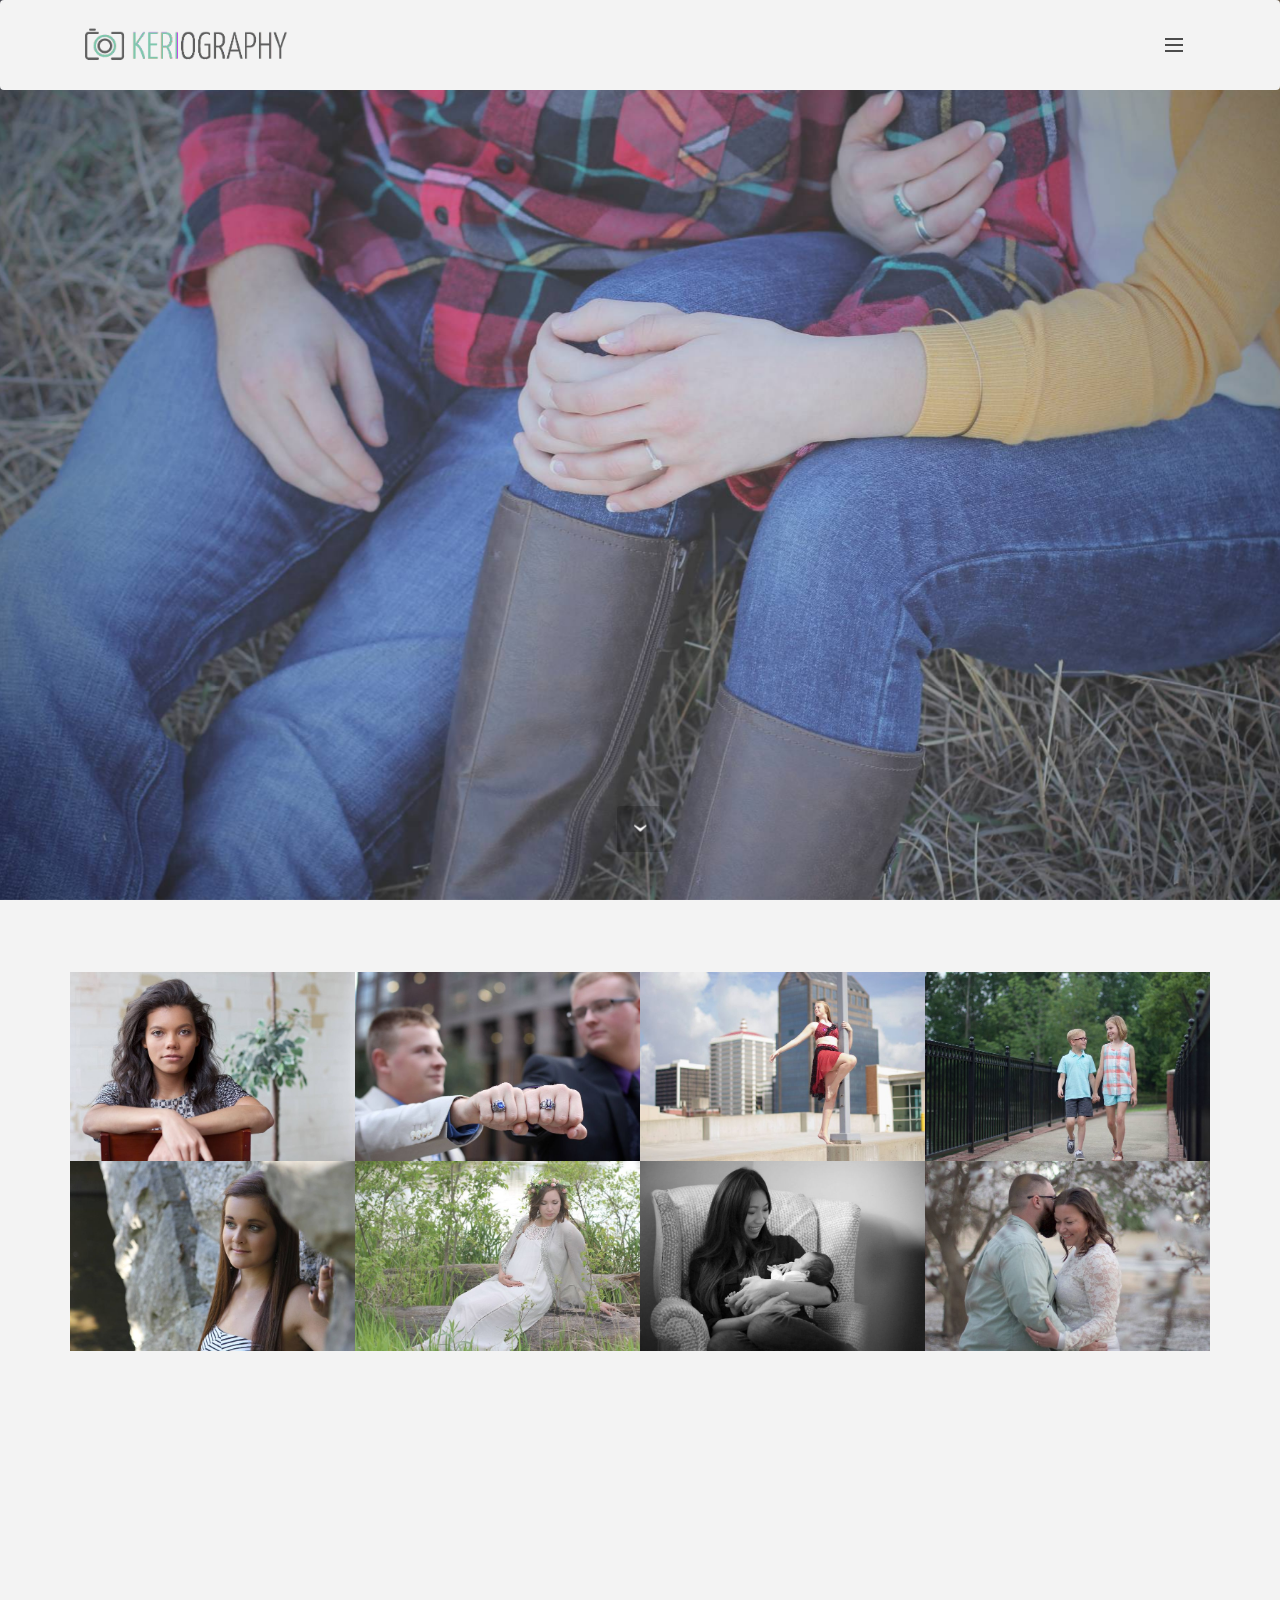
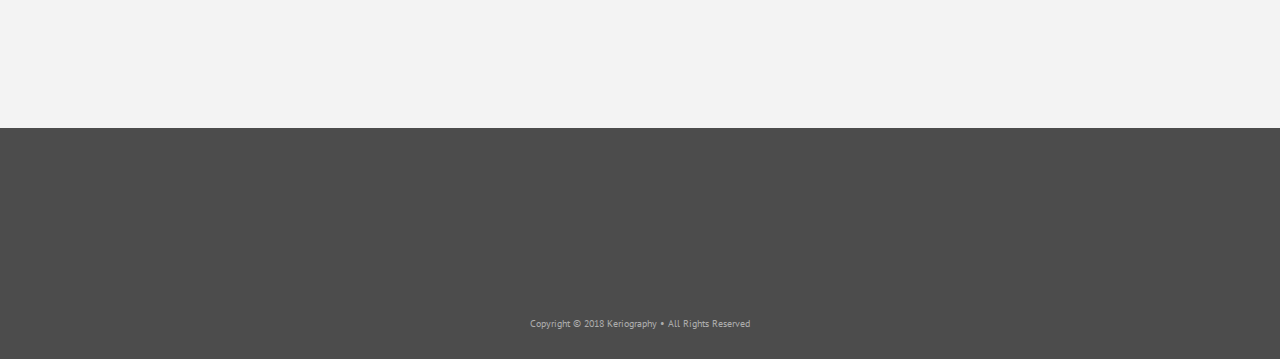
==== index.html @ f6057923 "create github pages" ====
<!DOCTYPE html>
<html >
<head>
  <!-- Site made with Mobirise Website Builder v4.6.5, https://mobirise.com -->
  <meta charset="UTF-8">
  <meta http-equiv="X-UA-Compatible" content="IE=edge">
  <meta name="generator" content="Mobirise v4.6.5, mobirise.com">
  <meta name="viewport" content="width=device-width, initial-scale=1, minimum-scale=1">
  <link rel="shortcut icon" href="assets/images/keriography-draft-2018-b-573x128.png" type="image/x-icon">
  <meta name="description" content="">
  <title>Home</title>
  <link rel="stylesheet" href="https://fonts.googleapis.com/css?family=Montserrat:400,700">
  <link rel="stylesheet" href="https://fonts.googleapis.com/css?family=Raleway:100,100i,200,200i,300,300i,400,400i,500,500i,600,600i,700,700i,800,800i,900,900i">
  <link rel="stylesheet" href="https://fonts.googleapis.com/css?family=Lora:400,700,400italic,700italic&subset=latin">
  <link rel="stylesheet" href="assets/et-line-font-plugin/style.css">
  <link rel="stylesheet" href="assets/tether/tether.min.css">
  <link rel="stylesheet" href="assets/bootstrap/css/bootstrap.min.css">
  <link rel="stylesheet" href="assets/socicon/css/styles.css">
  <link rel="stylesheet" href="assets/dropdown/css/style.css">
  <link rel="stylesheet" href="assets/animate.css/animate.min.css">
  <link rel="stylesheet" href="assets/theme/css/style.css">
  <link rel="stylesheet" href="assets/mobirise-gallery/style.css">
  <link rel="stylesheet" href="assets/mobirise/css/mbr-additional.css" type="text/css">
  
  
  
</head>
<body>
  <section id="menu-9" data-rv-view="45">

    <nav class="navbar navbar-dropdown">
        <div class="container">

            <div class="mbr-table">
                <div class="mbr-table-cell">

                    <div class="navbar-brand">
                        <a href="index.html" class="navbar-logo"><img src="assets/images/keriography-draft-2018-b-573x128.png" alt="Keriography" title="Keriography"></a>
                        
                    </div>

                </div>
                <div class="mbr-table-cell">

                    <button class="navbar-toggler pull-xs-right" type="button" data-toggle="collapse" data-target="#exCollapsingNavbar">
                        <div class="hamburger-icon"></div>
                    </button>

                    <ul class="nav-dropdown collapse pull-xs-right nav navbar-nav navbar-toggleable-xl" id="exCollapsingNavbar"><li class="nav-item dropdown"><a class="nav-link link" href="https://www.instagram.com/Keriography" aria-expanded="false" target="_blank">Instagram<br></a></li><li class="nav-item"><a class="nav-link link" href="https://www.facebook.com/Keriography/" aria-expanded="false" target="_blank">Facebook<br></a></li><li class="nav-item"><a class="nav-link link" href="https://twitter.com/Keriography" aria-expanded="false" target="_blank">Twitter<br></a></li><li class="nav-item"><a class="nav-link link" href="mailto:keri@keriographyphotos.com" aria-expanded="false">Email</a></li><li class="nav-item"><a class="nav-link link" href="http://keriography.tumblr.com" aria-expanded="false" target="_blank">Archive</a></li></ul>
                    <button hidden="" class="navbar-toggler navbar-close" type="button" data-toggle="collapse" data-target="#exCollapsingNavbar">
                        <div class="close-icon"></div>
                    </button>

                </div>
            </div>

        </div>
    </nav>

</section>

<section class="engine"><a href="https://mobirise.ws/k">develop own website</a></section><section class="mbr-section mbr-section-hero mbr-section-full mbr-section-with-arrow mbr-parallax-background mbr-after-navbar" id="header1-c" data-rv-view="0" style="background-image: url(assets/images/img-983-2000x1333.jpg);">

    

    <div class="mbr-table-cell">

        <div class="container">
            <div class="row">
                <div class="mbr-section col-md-10 col-md-offset-1 text-xs-center">

                    
                    
                    
                </div>
            </div>
        </div>
    </div>

    <div class="mbr-arrow mbr-arrow-floating" aria-hidden="true"><a href="#gallery2-i"><i class="mbr-arrow-icon"></i></a></div>

</section>

<section class="mbr-gallery mbr-section mbr-section-nopadding mbr-slider-carousel" data-filter="false" id="gallery2-i" data-rv-view="3" style="background-color: rgb(243, 243, 243); padding-top: 4.5rem; padding-bottom: 4.5rem;">
    <!-- Filter -->
    

    <!-- Gallery -->
    <div class="mbr-gallery-row container">
        <div class=" mbr-gallery-layout-default">
            <div>
                <div>
                    <div class="mbr-gallery-item mbr-gallery-item__mobirise3 mbr-gallery-item--p0" data-video-url="false" data-tags="Awesome">
                        <div href="#lb-gallery2-i" data-slide-to="0" data-toggle="modal">
                            
                            

                            <img src="assets/images/img-357-2000x1333-800x533.jpg" alt="">
                            
                            <span class="icon-focus"></span>
                            
                        </div>
                    </div><div class="mbr-gallery-item mbr-gallery-item__mobirise3 mbr-gallery-item--p0" data-video-url="false" data-tags="Responsive">
                        <div href="#lb-gallery2-i" data-slide-to="1" data-toggle="modal">
                            
                            

                            <img src="assets/images/img-1558-2000x1333-800x533.jpg" alt="">
                            
                            <span class="icon-focus"></span>
                            
                        </div>
                    </div><div class="mbr-gallery-item mbr-gallery-item__mobirise3 mbr-gallery-item--p0" data-video-url="false" data-tags="Creative">
                        <div href="#lb-gallery2-i" data-slide-to="2" data-toggle="modal">
                            
                            

                            <img src="assets/images/img-8627-2000x1333-800x533.jpg" alt="">
                            
                            <span class="icon-focus"></span>
                            
                        </div>
                    </div><div class="mbr-gallery-item mbr-gallery-item__mobirise3 mbr-gallery-item--p0" data-video-url="false" data-tags="Animated">
                        <div href="#lb-gallery2-i" data-slide-to="3" data-toggle="modal">
                            
                            

                            <img src="assets/images/img-2205-2000x1333-800x533.jpg" alt="">
                            
                            <span class="icon-focus"></span>
                            
                        </div>
                    </div><div class="mbr-gallery-item mbr-gallery-item__mobirise3 mbr-gallery-item--p0" data-video-url="false" data-tags="Awesome">
                        <div href="#lb-gallery2-i" data-slide-to="4" data-toggle="modal">
                            
                            

                            <img src="assets/images/img-9763-2000x1333-800x533.jpg" alt="">
                            
                            <span class="icon-focus"></span>
                            
                        </div>
                    </div><div class="mbr-gallery-item mbr-gallery-item__mobirise3 mbr-gallery-item--p0" data-video-url="false" data-tags="Beautiful">
                        <div href="#lb-gallery2-i" data-slide-to="5" data-toggle="modal">
                            
                            

                            <img src="assets/images/img-9378-2000x1333-800x533.jpg" alt="">
                            
                            <span class="icon-focus"></span>
                            
                        </div>
                    </div><div class="mbr-gallery-item mbr-gallery-item__mobirise3 mbr-gallery-item--p0" data-video-url="false" data-tags="Responsive">
                        <div href="#lb-gallery2-i" data-slide-to="6" data-toggle="modal">
                            
                            

                            <img src="assets/images/img-9160-2000x1333-800x533.jpg" alt="">
                            
                            <span class="icon-focus"></span>
                            
                        </div>
                    </div><div class="mbr-gallery-item mbr-gallery-item__mobirise3 mbr-gallery-item--p0" data-video-url="false" data-tags="Animated">
                        <div href="#lb-gallery2-i" data-slide-to="7" data-toggle="modal">
                            
                            

                            <img src="assets/images/img-8185-2000x1333-800x533.jpg" alt="">
                            
                            <span class="icon-focus"></span>
                            
                        </div>
                    </div>
                </div>
            </div>
            <div class="clearfix"></div>
        </div>
    </div>

    <!-- Lightbox -->
    <div data-app-prevent-settings="" class="mbr-slider modal fade carousel slide" tabindex="-1" data-keyboard="true" data-interval="false" id="lb-gallery2-i">
        <div class="modal-dialog">
            <div class="modal-content">
                <div class="modal-body">
                    
                    <div class="carousel-inner">
                        <div class="carousel-item">
                            <img src="assets/images/img-357-2000x1333.jpg" alt="">
                        </div><div class="carousel-item">
                            <img src="assets/images/img-1558-2000x1333.jpg" alt="">
                        </div><div class="carousel-item">
                            <img src="assets/images/img-8627-2000x1333.jpg" alt="">
                        </div><div class="carousel-item">
                            <img src="assets/images/img-2205-2000x1333.jpg" alt="">
                        </div><div class="carousel-item">
                            <img src="assets/images/img-9763-2000x1333.jpg" alt="">
                        </div><div class="carousel-item">
                            <img src="assets/images/img-9378-2000x1333.jpg" alt="">
                        </div><div class="carousel-item active">
                            <img src="assets/images/img-9160-2000x1333.jpg" alt="">
                        </div><div class="carousel-item">
                            <img src="assets/images/img-8185-2000x1333.jpg" alt="">
                        </div>
                    </div>
                    <a class="left carousel-control" role="button" data-slide="prev" href="#lb-gallery2-i">
                        <span class="icon-prev" aria-hidden="true"></span>
                        <span class="sr-only">Previous</span>
                    </a>
                    <a class="right carousel-control" role="button" data-slide="next" href="#lb-gallery2-i">
                        <span class="icon-next" aria-hidden="true"></span>
                        <span class="sr-only">Next</span>
                    </a>

                    <a class="close" href="#" role="button" data-dismiss="modal">
                        <span aria-hidden="true">×</span>
                        <span class="sr-only">Close</span>
                    </a>
                </div>
            </div>
        </div>
    </div>
</section>

<section class="mbr-section" id="msg-box5-h" data-rv-view="38" style="background-color: rgb(243, 243, 243); padding-top: 40px; padding-bottom: 40px;">

    
    <div class="container">
        <div class="row">
            <div class="mbr-table-md-up">

              

              <div class="mbr-table-cell col-md-5 text-xs-center text-md-right content-size">
                  <h3 class="mbr-section-title display-2">FOCUSING IN ON YOUR MEMORIES</h3>
                  <div class="lead">

                    <p>Hey! I'm Keri and we are currently updating Keriography's look and website...so check back later when the full website is up. For now, you can see a few photos here and on social media. Thanks for stopping by!</p>

                  </div>

                  
              </div>


              


              <div class="mbr-table-cell mbr-left-padding-md-up mbr-valign-top col-md-7 image-size" style="width: 26%;">
                  <div class="mbr-figure"><a href="https://www.instagram.com/Keriography" target="_blank"><img src="assets/images/keriography-logo-2018-circle-pad-green-bg-1400x1400.png" alt="Keriography" title="Keriography"></a></div>
              </div>

            </div>
        </div>
    </div>

</section>

<section class="mbr-section mbr-section-md-padding" id="social-buttons4-7" data-rv-view="41" style="background-color: rgb(76, 76, 76); padding-top: 0px; padding-bottom: 30px;">
    
    <div class="container">
        <div class="row">
            <div class="col-md-8 col-md-offset-2 text-xs-center">
                <h3 class="mbr-section-title display-2"><span style="font-weight: normal;">Follow @Keriography</span></h3>
                <div><a class="btn btn-social" title="Twitter" target="_blank" href="https://twitter.com/Keriography"><i class="socicon socicon-twitter"></i></a> <a class="btn btn-social" title="Facebook" target="_blank" href="https://www.facebook.com/Keriography"><i class="socicon socicon-facebook"></i></a>   <a class="btn btn-social" title="Instagram" target="_blank" href="https://www.instagram.com/Keriography"><i class="socicon socicon-instagram"></i></a>      </div>
            </div>
        </div>
    </div>
</section>

<footer class="mbr-small-footer mbr-section mbr-section-nopadding" id="footer1-8" data-rv-view="43" style="background-color: rgb(76, 76, 76); padding-top: 1.75rem; padding-bottom: 1.75rem;">
    
    <div class="container text-xs-center">
        <p>Copyright © 2018 Keriography • All Rights Reserved</p>
    </div>
</footer>


  <script src="assets/web/assets/jquery/jquery.min.js"></script>
  <script src="assets/tether/tether.min.js"></script>
  <script src="assets/bootstrap/js/bootstrap.min.js"></script>
  <script src="assets/smooth-scroll/smooth-scroll.js"></script>
  <script src="assets/jarallax/jarallax.js"></script>
  <script src="assets/touch-swipe/jquery.touch-swipe.min.js"></script>
  <script src="assets/viewport-checker/jquery.viewportchecker.js"></script>
  <script src="assets/masonry/masonry.pkgd.min.js"></script>
  <script src="assets/imagesloaded/imagesloaded.pkgd.min.js"></script>
  <script src="assets/bootstrap-carousel-swipe/bootstrap-carousel-swipe.js"></script>
  <script src="assets/dropdown/js/script.min.js"></script>
  <script src="assets/theme/js/script.js"></script>
  <script src="assets/mobirise-gallery/player.min.js"></script>
  <script src="assets/mobirise-gallery/script.js"></script>
  
  
  <input name="animation" type="hidden">
  </body>
</html>
---- assets/et-line-font-plugin/style.css ----
@font-face {
	font-family: 'et-line';
	src:url('fonts/et-line.eot');
	src:url('fonts/et-line.eot?#iefix') format('embedded-opentype'),
		url('fonts/et-line.woff') format('woff'),
		url('fonts/et-line.ttf') format('truetype'),
		url('fonts/et-line.svg#et-line') format('svg');
	font-weight: normal;
	font-style: normal;
}

/* Use the following CSS code if you want to use data attributes for inserting your icons */
.etl-icon, [data-icon]:before {
	font-family: 'et-line';
	content: attr(data-icon);
	speak: none;
	font-weight: normal;
	font-variant: normal;
	text-transform: none;
	line-height: 1;
	-webkit-font-smoothing: antialiased;
	-moz-osx-font-smoothing: grayscale;
	display:inline-block;
}

/* Use the following CSS code if you want to have a class per icon */
/*
Instead of a list of all class selectors,
you can use the generic selector below, but it's slower:
[class*="icon-"] {
*/
.icon-mobile, .icon-laptop, .icon-desktop, .icon-tablet, .icon-phone, .icon-document, .icon-documents, .icon-search, .icon-clipboard, .icon-newspaper, .icon-notebook, .icon-book-open, .icon-browser, .icon-calendar, .icon-presentation, .icon-picture, .icon-pictures, .icon-video, .icon-camera, .icon-printer, .icon-toolbox, .icon-briefcase, .icon-wallet, .icon-gift, .icon-bargraph, .icon-grid, .icon-expand, .icon-focus, .icon-edit, .icon-adjustments, .icon-ribbon, .icon-hourglass, .icon-lock, .icon-megaphone, .icon-shield, .icon-trophy, .icon-flag, .icon-map, .icon-puzzle, .icon-basket, .icon-envelope, .icon-streetsign, .icon-telescope, .icon-gears, .icon-key, .icon-paperclip, .icon-attachment, .icon-pricetags, .icon-lightbulb, .icon-layers, .icon-pencil, .icon-tools, .icon-tools-2, .icon-scissors, .icon-paintbrush, .icon-magnifying-glass, .icon-circle-compass, .icon-linegraph, .icon-mic, .icon-strategy, .icon-beaker, .icon-caution, .icon-recycle, .icon-anchor, .icon-profile-male, .icon-profile-female, .icon-bike, .icon-wine, .icon-hotairballoon, .icon-globe, .icon-genius, .icon-map-pin, .icon-dial, .icon-chat, .icon-heart, .icon-cloud, .icon-upload, .icon-download, .icon-target, .icon-hazardous, .icon-piechart, .icon-speedometer, .icon-global, .icon-compass, .icon-lifesaver, .icon-clock, .icon-aperture, .icon-quote, .icon-scope, .icon-alarmclock, .icon-refresh, .icon-happy, .icon-sad, .icon-facebook, .icon-twitter, .icon-googleplus, .icon-rss, .icon-tumblr, .icon-linkedin, .icon-dribbble {
	font-family: 'et-line';
	speak: none;
	font-style: normal;
	font-weight: normal;
	font-variant: normal;
	text-transform: none;
	line-height: 1;
	-webkit-font-smoothing: antialiased;
	-moz-osx-font-smoothing: grayscale;
	display:inline-block;
}
.icon-mobile:before {
	content: "\e000";
}
.icon-laptop:before {
	content: "\e001";
}
.icon-desktop:before {
	content: "\e002";
}
.icon-tablet:before {
	content: "\e003";
}
.icon-phone:before {
	content: "\e004";
}
.icon-document:before {
	content: "\e005";
}
.icon-documents:before {
	content: "\e006";
}
.icon-search:before {
	content: "\e007";
}
.icon-clipboard:before {
	content: "\e008";
}
.icon-newspaper:before {
	content: "\e009";
}
.icon-notebook:before {
	content: "\e00a";
}
.icon-book-open:before {
	content: "\e00b";
}
.icon-browser:before {
	content: "\e00c";
}
.icon-calendar:before {
	content: "\e00d";
}
.icon-presentation:before {
	content: "\e00e";
}
.icon-picture:before {
	content: "\e00f";
}
.icon-pictures:before {
	content: "\e010";
}
.icon-video:before {
	content: "\e011";
}
.icon-camera:before {
	content: "\e012";
}
.icon-printer:before {
	content: "\e013";
}
.icon-toolbox:before {
	content: "\e014";
}
.icon-briefcase:before {
	content: "\e015";
}
.icon-wallet:before {
	content: "\e016";
}
.icon-gift:before {
	content: "\e017";
}
.icon-bargraph:before {
	content: "\e018";
}
.icon-grid:before {
	content: "\e019";
}
.icon-expand:before {
	content: "\e01a";
}
.icon-focus:before {
	content: "\e01b";
}
.icon-edit:before {
	content: "\e01c";
}
.icon-adjustments:before {
	content: "\e01d";
}
.icon-ribbon:before {
	content: "\e01e";
}
.icon-hourglass:before {
	content: "\e01f";
}
.icon-lock:before {
	content: "\e020";
}
.icon-megaphone:before {
	content: "\e021";
}
.icon-shield:before {
	content: "\e022";
}
.icon-trophy:before {
	content: "\e023";
}
.icon-flag:before {
	content: "\e024";
}
.icon-map:before {
	content: "\e025";
}
.icon-puzzle:before {
	content: "\e026";
}
.icon-basket:before {
	content: "\e027";
}
.icon-envelope:before {
	content: "\e028";
}
.icon-streetsign:before {
	content: "\e029";
}
.icon-telescope:before {
	content: "\e02a";
}
.icon-gears:before {
	content: "\e02b";
}
.icon-key:before {
	content: "\e02c";
}
.icon-paperclip:before {
	content: "\e02d";
}
.icon-attachment:before {
	content: "\e02e";
}
.icon-pricetags:before {
	content: "\e02f";
}
.icon-lightbulb:before {
	content: "\e030";
}
.icon-layers:before {
	content: "\e031";
}
.icon-pencil:before {
	content: "\e032";
}
.icon-tools:before {
	content: "\e033";
}
.icon-tools-2:before {
	content: "\e034";
}
.icon-scissors:before {
	content: "\e035";
}
.icon-paintbrush:before {
	content: "\e036";
}
.icon-magnifying-glass:before {
	content: "\e037";
}
.icon-circle-compass:before {
	content: "\e038";
}
.icon-linegraph:before {
	content: "\e039";
}
.icon-mic:before {
	content: "\e03a";
}
.icon-strategy:before {
	content: "\e03b";
}
.icon-beaker:before {
	content: "\e03c";
}
.icon-caution:before {
	content: "\e03d";
}
.icon-recycle:before {
	content: "\e03e";
}
.icon-anchor:before {
	content: "\e03f";
}
.icon-profile-male:before {
	content: "\e040";
}
.icon-profile-female:before {
	content: "\e041";
}
.icon-bike:before {
	content: "\e042";
}
.icon-wine:before {
	content: "\e043";
}
.icon-hotairballoon:before {
	content: "\e044";
}
.icon-globe:before {
	content: "\e045";
}
.icon-genius:before {
	content: "\e046";
}
.icon-map-pin:before {
	content: "\e047";
}
.icon-dial:before {
	content: "\e048";
}
.icon-chat:before {
	content: "\e049";
}
.icon-heart:before {
	content: "\e04a";
}
.icon-cloud:before {
	content: "\e04b";
}
.icon-upload:before {
	content: "\e04c";
}
.icon-download:before {
	content: "\e04d";
}
.icon-target:before {
	content: "\e04e";
}
.icon-hazardous:before {
	content: "\e04f";
}
.icon-piechart:before {
	content: "\e050";
}
.icon-speedometer:before {
	content: "\e051";
}
.icon-global:before {
	content: "\e052";
}
.icon-compass:before {
	content: "\e053";
}
.icon-lifesaver:before {
	content: "\e054";
}
.icon-clock:before {
	content: "\e055";
}
.icon-aperture:before {
	content: "\e056";
}
.icon-quote:before {
	content: "\e057";
}
.icon-scope:before {
	content: "\e058";
}
.icon-alarmclock:before {
	content: "\e059";
}
.icon-refresh:before {
	content: "\e05a";
}
.icon-happy:before {
	content: "\e05b";
}
.icon-sad:before {
	content: "\e05c";
}
.icon-facebook:before {
	content: "\e05d";
}
.icon-twitter:before {
	content: "\e05e";
}
.icon-googleplus:before {
	content: "\e05f";
}
.icon-rss:before {
	content: "\e060";
}
.icon-tumblr:before {
	content: "\e061";
}
.icon-linkedin:before {
	content: "\e062";
}
.icon-dribbble:before {
	content: "\e063";
}
---- assets/socicon/css/styles.css ----
@charset "UTF-8";

@font-face {
  font-family: "socicon";
  src:url("../fonts/socicon.eot");
  src:url("../fonts/socicon.eot?#iefix") format("embedded-opentype"),
    url("../fonts/socicon.woff") format("woff"),
    url("../fonts/socicon.ttf") format("truetype"),
    url("../fonts/socicon.svg#socicon") format("svg");
  font-weight: normal;
  font-style: normal;

}

[data-icon]:before {
  font-family: "socicon" !important;
  content: attr(data-icon);
  font-style: normal !important;
  font-weight: normal !important;
  font-variant: normal !important;
  text-transform: none !important;
  speak: none;
  line-height: 1;
  -webkit-font-smoothing: antialiased;
  -moz-osx-font-smoothing: grayscale;
}

[class^="socicon-"]:before,
[class*=" socicon-"]:before {
  font-family: "socicon" !important;
  font-style: normal !important;
  font-weight: normal !important;
  font-variant: normal !important;
  text-transform: none !important;
  speak: none;
  line-height: 1;
  -webkit-font-smoothing: antialiased;
  -moz-osx-font-smoothing: grayscale;
}

.socicon-modelmayhem:before {
  content: "\e000";
}
.socicon-mixcloud:before {
  content: "\e001";
}
.socicon-drupal:before {
  content: "\e002";
}
.socicon-swarm:before {
  content: "\e003";
}
.socicon-istock:before {
  content: "\e004";
}
.socicon-yammer:before {
  content: "\e005";
}
.socicon-ello:before {
  content: "\e006";
}
.socicon-stackoverflow:before {
  content: "\e007";
}
.socicon-persona:before {
  content: "\e008";
}
.socicon-triplej:before {
  content: "\e009";
}
.socicon-houzz:before {
  content: "\e00a";
}
.socicon-rss:before {
  content: "\e00b";
}
.socicon-paypal:before {
  content: "\e00c";
}
.socicon-odnoklassniki:before {
  content: "\e00d";
}
.socicon-airbnb:before {
  content: "\e00e";
}
.socicon-periscope:before {
  content: "\e00f";
}
.socicon-outlook:before {
  content: "\e010";
}
.socicon-coderwall:before {
  content: "\e011";
}
.socicon-tripadvisor:before {
  content: "\e012";
}
.socicon-appnet:before {
  content: "\e013";
}
.socicon-goodreads:before {
  content: "\e014";
}
.socicon-tripit:before {
  content: "\e015";
}
.socicon-lanyrd:before {
  content: "\e016";
}
.socicon-slideshare:before {
  content: "\e017";
}
.socicon-buffer:before {
  content: "\e018";
}
.socicon-disqus:before {
  content: "\e019";
}
.socicon-vkontakte:before {
  content: "\e01a";
}
.socicon-whatsapp:before {
  content: "\e01b";
}
.socicon-patreon:before {
  content: "\e01c";
}
.socicon-storehouse:before {
  content: "\e01d";
}
.socicon-pocket:before {
  content: "\e01e";
}
.socicon-mail:before {
  content: "\e01f";
}
.socicon-blogger:before {
  content: "\e020";
}
.socicon-technorati:before {
  content: "\e021";
}
.socicon-reddit:before {
  content: "\e022";
}
.socicon-dribbble:before {
  content: "\e023";
}
.socicon-stumbleupon:before {
  content: "\e024";
}
.socicon-digg:before {
  content: "\e025";
}
.socicon-envato:before {
  content: "\e026";
}
.socicon-behance:before {
  content: "\e027";
}
.socicon-delicious:before {
  content: "\e028";
}
.socicon-deviantart:before {
  content: "\e029";
}
.socicon-forrst:before {
  content: "\e02a";
}
.socicon-play:before {
  content: "\e02b";
}
.socicon-zerply:before {
  content: "\e02c";
}
.socicon-wikipedia:before {
  content: "\e02d";
}
.socicon-apple:before {
  content: "\e02e";
}
.socicon-flattr:before {
  content: "\e02f";
}
.socicon-github:before {
  content: "\e030";
}
.socicon-renren:before {
  content: "\e031";
}
.socicon-friendfeed:before {
  content: "\e032";
}
.socicon-newsvine:before {
  content: "\e033";
}
.socicon-identica:before {
  content: "\e034";
}
.socicon-bebo:before {
  content: "\e035";
}
.socicon-zynga:before {
  content: "\e036";
}
.socicon-steam:before {
  content: "\e037";
}
.socicon-xbox:before {
  content: "\e038";
}
.socicon-windows:before {
  content: "\e039";
}
.socicon-qq:before {
  content: "\e03a";
}
.socicon-douban:before {
  content: "\e03b";
}
.socicon-meetup:before {
  content: "\e03c";
}
.socicon-playstation:before {
  content: "\e03d";
}
.socicon-android:before {
  content: "\e03e";
}
.socicon-snapchat:before {
  content: "\e03f";
}
.socicon-twitter:before {
  content: "\e040";
}
.socicon-facebook:before {
  content: "\e041";
}
.socicon-googleplus:before {
  content: "\e042";
}
.socicon-pinterest:before {
  content: "\e043";
}
.socicon-foursquare:before {
  content: "\e044";
}
.socicon-yahoo:before {
  content: "\e045";
}
.socicon-skype:before {
  content: "\e046";
}
.socicon-yelp:before {
  content: "\e047";
}
.socicon-feedburner:before {
  content: "\e048";
}
.socicon-linkedin:before {
  content: "\e049";
}
.socicon-viadeo:before {
  content: "\e04a";
}
.socicon-xing:before {
  content: "\e04b";
}
.socicon-myspace:before {
  content: "\e04c";
}
.socicon-soundcloud:before {
  content: "\e04d";
}
.socicon-spotify:before {
  content: "\e04e";
}
.socicon-grooveshark:before {
  content: "\e04f";
}
.socicon-lastfm:before {
  content: "\e050";
}
.socicon-youtube:before {
  content: "\e051";
}
.socicon-vimeo:before {
  content: "\e052";
}
.socicon-dailymotion:before {
  content: "\e053";
}
.socicon-vine:before {
  content: "\e054";
}
.socicon-flickr:before {
  content: "\e055";
}
.socicon-500px:before {
  content: "\e056";
}
.socicon-wordpress:before {
  content: "\e058";
}
.socicon-tumblr:before {
  content: "\e059";
}
.socicon-twitch:before {
  content: "\e05a";
}
.socicon-8tracks:before {
  content: "\e05b";
}
.socicon-amazon:before {
  content: "\e05c";
}
.socicon-icq:before {
  content: "\e05d";
}
.socicon-smugmug:before {
  content: "\e05e";
}
.socicon-ravelry:before {
  content: "\e05f";
}
.socicon-weibo:before {
  content: "\e060";
}
.socicon-baidu:before {
  content: "\e061";
}
.socicon-angellist:before {
  content: "\e062";
}
.socicon-ebay:before {
  content: "\e063";
}
.socicon-imdb:before {
  content: "\e064";
}
.socicon-stayfriends:before {
  content: "\e065";
}
.socicon-residentadvisor:before {
  content: "\e066";
}
.socicon-google:before {
  content: "\e067";
}
.socicon-yandex:before {
  content: "\e068";
}
.socicon-sharethis:before {
  content: "\e069";
}
.socicon-bandcamp:before {
  content: "\e06a";
}
.socicon-itunes:before {
  content: "\e06b";
}
.socicon-deezer:before {
  content: "\e06c";
}
.socicon-telegram:before {
  content: "\e06e";
}
.socicon-openid:before {
  content: "\e06f";
}
.socicon-amplement:before {
  content: "\e070";
}
.socicon-viber:before {
  content: "\e071";
}
.socicon-zomato:before {
  content: "\e072";
}
.socicon-draugiem:before {
  content: "\e074";
}
.socicon-endomodo:before {
  content: "\e075";
}
.socicon-filmweb:before {
  content: "\e076";
}
.socicon-stackexchange:before {
  content: "\e077";
}
.socicon-wykop:before {
  content: "\e078";
}
.socicon-teamspeak:before {
  content: "\e079";
}
.socicon-teamviewer:before {
  content: "\e07a";
}
.socicon-ventrilo:before {
  content: "\e07b";
}
.socicon-younow:before {
  content: "\e07c";
}
.socicon-raidcall:before {
  content: "\e07d";
}
.socicon-mumble:before {
  content: "\e07e";
}
.socicon-medium:before {
  content: "\e06d";
}
.socicon-bebee:before {
  content: "\e07f";
}
.socicon-hitbox:before {
  content: "\e080";
}
.socicon-reverbnation:before {
  content: "\e081";
}
.socicon-formulr:before {
  content: "\e082";
}
.socicon-instagram:before {
  content: "\e057";
}
.socicon-battlenet:before {
  content: "\e083";
}
.socicon-chrome:before {
  content: "\e084";
}
.socicon-discord:before {
  content: "\e086";
}
.socicon-issuu:before {
  content: "\e087";
}
.socicon-macos:before {
  content: "\e088";
}
.socicon-firefox:before {
  content: "\e089";
}
.socicon-opera:before {
  content: "\e08d";
}
.socicon-keybase:before {
  content: "\e090";
}
.socicon-alliance:before {
  content: "\e091";
}
.socicon-livejournal:before {
  content: "\e092";
}
.socicon-googlephotos:before {
  content: "\e093";
}
.socicon-horde:before {
  content: "\e094";
}
.socicon-etsy:before {
  content: "\e095";
}
.socicon-zapier:before {
  content: "\e096";
}
.socicon-google-scholar:before {
  content: "\e097";
}
.socicon-researchgate:before {
  content: "\e098";
}
.socicon-wechat:before {
  content: "\e099";
}
.socicon-strava:before {
  content: "\e09a";
}
.socicon-line:before {
  content: "\e09b";
}
.socicon-lyft:before {
  content: "\e09c";
}
.socicon-uber:before {
  content: "\e09d";
}
.socicon-songkick:before {
  content: "\e09e";
}
.socicon-viewbug:before {
  content: "\e09f";
}
.socicon-googlegroups:before {
  content: "\e0a0";
}
.socicon-quora:before {
  content: "\e073";
}
.socicon-diablo:before {
  content: "\e085";
}
.socicon-blizzard:before {
  content: "\e0a1";
}
.socicon-hearthstone:before {
  content: "\e08b";
}
.socicon-heroes:before {
  content: "\e08a";
}
.socicon-overwatch:before {
  content: "\e08c";
}
.socicon-warcraft:before {
  content: "\e08e";
}
.socicon-starcraft:before {
  content: "\e08f";
}
.socicon-beam:before {
  content: "\e0a2";
}
.socicon-curse:before {
  content: "\e0a3";
}
.socicon-player:before {
  content: "\e0a4";
}
.socicon-streamjar:before {
  content: "\e0a5";
}
.socicon-nintendo:before {
  content: "\e0a6";
}
.socicon-hellocoton:before {
  content: "\e0a7";
}
---- assets/dropdown/css/style.css ----
.navbar-dropdown {
  left: 0;
  padding: 0;
  position: absolute;
  right: 0;
  top: 0;
  transition: all 0.45s ease;
  z-index: 1030; }
  .navbar-dropdown .navbar-brand {
    float: none;
    font-size: 0;
    padding: 1.25rem 0;
    position: relative;
    transition: padding 0.25s ease;
    white-space: nowrap; }
    .navbar-dropdown .navbar-brand::before {
      content: "";
      display: inline-block;
      height: 100%;
      vertical-align: middle; }
  .navbar-dropdown .navbar-logo,
  .navbar-dropdown .navbar-caption {
    display: inline-block;
    vertical-align: middle; }
  .navbar-dropdown .navbar-logo {
    margin-right: 0.8rem;
    transition: margin 0.3s ease-in-out; }
    .navbar-dropdown .navbar-logo img {
      height: 3.125rem;
      transition: all 0.3s ease-in-out; }
  .navbar-dropdown .mbr-table-cell {
    height: 5.625rem; }
  .navbar-dropdown .navbar-caption {
    font-family: "Montserrat";
    font-size: 1rem;
    font-weight: 700;
    white-space: normal; }
    .navbar-dropdown .navbar-caption, .navbar-dropdown .navbar-caption:hover {
      color: inherit;
      text-decoration: none; }
  .navbar-dropdown.navbar-fixed-top {
    position: fixed; }
  .navbar-dropdown.bg-color.transparent {
    background: none !important; }
  .navbar-dropdown.navbar-short .navbar-brand {
    padding: 0.625rem 0; }
  .navbar-dropdown.navbar-short .navbar-logo {
    margin-right: 0.5rem; }
    .navbar-dropdown.navbar-short .navbar-logo img {
      height: 2.375rem; }
  .navbar-dropdown.navbar-short .mbr-table-cell {
    height: 3.625rem; }
  .navbar-dropdown .navbar-close {
    left: 0.6875rem;
    position: fixed;
    top: 0.75rem;
    z-index: 1000; }
  .navbar-dropdown.opened {
    background: none !important; }
    .navbar-dropdown.opened .navbar-brand,
    .navbar-dropdown.opened .navbar-toggler {
      display: none; }
  .navbar-dropdown .hamburger-icon {
    content: "";
    width: 16px;
    -webkit-box-shadow: 0 -6px 0 1px,0 0 0 1px,0 6px 0 1px;
    -moz-box-shadow: 0 -6px 0 1px,0 0 0 1px,0 6px 0 1px;
    box-shadow: 0 -6px 0 1px,0 0 0 1px,0 6px 0 1px; }
  .navbar-dropdown .close-icon {
    position: relative;
    width: 21px;
    height: 21px;
    overflow: hidden; }
    .navbar-dropdown .close-icon::before, .navbar-dropdown .close-icon::after {
      content: '';
      position: absolute;
      height: 2px;
      width: 100%;
      top: 50%;
      left: 0;
      margin-top: -1px; }
    .navbar-dropdown .close-icon::before {
      transform: rotate(45deg);
      -ms-transform: rotate(45deg);
      -webkit-transform: rotate(45deg); }
    .navbar-dropdown .close-icon::after {
      transform: rotate(-45deg);
      -ms-transform: rotate(-45deg);
      -webkit-transform: rotate(-45deg); }

.dropdown-menu .dropdown-toggle[data-toggle="dropdown-submenu"]::after {
  border-bottom: 0.35em solid transparent;
  border-left: 0.35em solid;
  border-right: 0;
  border-top: 0.35em solid transparent;
  margin-left: 0.3rem; }

.dropdown-menu .dropdown-item:focus {
  outline: 0; }

.nav-dropdown {
  display: table !important;
  font-family: "Montserrat";
  font-size: 0.75rem;
  font-weight: 700;
  height: auto !important; }
  .nav-dropdown .nav-item {
    display: table-cell;
    float: none;
    vertical-align: middle; }
  .nav-dropdown .nav-btn {
    padding-left: 1rem; }
  .nav-dropdown .link {
    margin: 1.667em;
    padding: 0;
    transition: color .2s ease-in-out; }
    .nav-dropdown .link.dropdown-toggle {
      margin-right: 2.583em; }
      .nav-dropdown .link.dropdown-toggle::after {
        margin-left: .25rem;
        border-top: 0.35em solid;
        border-right: 0.35em solid transparent;
        border-left: 0.35em solid transparent;
        border-bottom: 0; }
      .nav-dropdown .link.dropdown-toggle::after {
        display: block;
        margin-top: -0.1667em;
        position: absolute;
        right: 1.3333em;
        top: 50%; }
      .nav-dropdown .link.dropdown-toggle[aria-expanded="true"] {
        margin: 0;
        padding: 1.667em 2.583em 1.667em 1.667em; }
  .nav-dropdown .link::after,
  .nav-dropdown .dropdown-item::after {
    color: inherit; }
  .nav-dropdown .btn {
    font-size: 0.75rem;
    font-weight: 700;
    letter-spacing: 0;
    margin-bottom: 0;
    padding-left: 1.25rem;
    padding-right: 1.25rem; }
  .nav-dropdown .dropdown-menu {
    border-radius: 0;
    border: 0;
    left: 0;
    margin: 0;
    padding-bottom: 1.25rem;
    padding-top: 1.25rem; }
  .nav-dropdown .dropdown-submenu {
    left: 100%;
    margin-left: 0.125rem;
    margin-top: -1.25rem;
    top: 0; }
  .nav-dropdown .dropdown-item {
    font-size: 0.8125rem;
    font-weight: 500;
    line-height: 2;
    padding: 0.3846em 4.615em 0.3846em 1.5385em;
    position: relative;
    transition: color .2s ease-in-out, background-color .2s ease-in-out; }
    .nav-dropdown .dropdown-item::after {
      margin-top: -0.3077em;
      position: absolute;
      right: 1.1538em;
      top: 50%; }
    .nav-dropdown .dropdown-item:focus, .nav-dropdown .dropdown-item:hover {
      background: none; }

@media (max-width: 767px) {
  .nav-dropdown.navbar-toggleable-sm {
    bottom: 0;
    display: none;
    left: 0;
    overflow-x: hidden;
    position: fixed;
    top: 0;
    transform: translateX(-100%);
    -ms-transform: translateX(-100%);
    -webkit-transform: translateX(-100%);
    width: 18.75rem;
    z-index: 999; } }
.nav-dropdown.navbar-toggleable-xl {
  bottom: 0;
  display: none;
  left: 0;
  overflow-x: hidden;
  position: fixed;
  top: 0;
  transform: translateX(-100%);
  -ms-transform: translateX(-100%);
  -webkit-transform: translateX(-100%);
  width: 18.75rem;
  z-index: 999; }

.nav-dropdown-sm {
  display: block !important;
  overflow-x: hidden;
  overflow: auto;
  padding-top: 3.875rem; }
  .nav-dropdown-sm::after {
    content: "";
    display: block;
    height: 3rem;
    width: 100%; }
  .nav-dropdown-sm.collapse.in ~ .navbar-close {
    display: block !important; }
  .nav-dropdown-sm.collapsing, .nav-dropdown-sm.collapse.in {
    transform: translateX(0);
    -ms-transform: translateX(0);
    -webkit-transform: translateX(0);
    transition: all 0.25s ease-out;
    -webkit-transition: all 0.25s ease-out; }
  .nav-dropdown-sm.collapsing[aria-expanded="false"] {
    transform: translateX(-100%);
    -ms-transform: translateX(-100%);
    -webkit-transform: translateX(-100%); }
  .nav-dropdown-sm .nav-item {
    display: block;
    margin-left: 0 !important;
    padding-left: 0; }
  .nav-dropdown-sm .link,
  .nav-dropdown-sm .dropdown-item {
    border-top: 1px dotted rgba(255, 255, 255, 0.1);
    font-size: 0.8125rem;
    line-height: 1.6;
    margin: 0 !important;
    padding: 0.875rem 2.4rem 0.875rem 1.5625rem !important;
    position: relative;
    white-space: normal; }
    .nav-dropdown-sm .link:focus, .nav-dropdown-sm .link:hover,
    .nav-dropdown-sm .dropdown-item:focus,
    .nav-dropdown-sm .dropdown-item:hover {
      background: rgba(0, 0, 0, 0.2) !important; }
  .nav-dropdown-sm .nav-btn {
    position: relative;
    padding: 1.5625rem 1.5625rem 0 1.5625rem; }
    .nav-dropdown-sm .nav-btn::before {
      border-top: 1px dotted rgba(255, 255, 255, 0.1);
      content: "";
      left: 0;
      position: absolute;
      top: 0;
      width: 100%; }
    .nav-dropdown-sm .nav-btn + .nav-btn {
      padding-top: 0.625rem; }
      .nav-dropdown-sm .nav-btn + .nav-btn::before {
        display: none; }
  .nav-dropdown-sm .btn {
    padding: 0.625rem 0; }
  .nav-dropdown-sm .dropdown-toggle::after {
    position: absolute;
    right: 1.25rem;
    top: 50%;
    margin-top: -0.154em; }
  .nav-dropdown-sm .dropdown-toggle[data-toggle="dropdown-submenu"]::after {
    margin-left: .25rem;
    border-top: 0.35em solid;
    border-right: 0.35em solid transparent;
    border-left: 0.35em solid transparent;
    border-bottom: 0; }
  .nav-dropdown-sm .dropdown-toggle[data-toggle="dropdown-submenu"][aria-expanded="true"]::after {
    border-top: 0;
    border-right: 0.35em solid transparent;
    border-left: 0.35em solid transparent;
    border-bottom: 0.35em solid; }
  .nav-dropdown-sm .dropdown-menu {
    margin: 0;
    padding: 0;
    position: relative;
    top: 0;
    left: 0;
    width: 100%;
    border: 0;
    float: none;
    border-radius: 0;
    background: none; }

.is-builder .nav-dropdown.collapsing {
  transition: none !important; }

/*# sourceMappingURL=style.css.map */
---- assets/mobirise-gallery/style.css ----
.mbr-gallery .icon {
  z-index: 100 !important;
}

.mbr-gallery .mbr-gallery-item>div:hover .icon-video,
.mbr-gallery .mbr-gallery-item>div:hover .icon-focus {
  opacity: 1;
}

.mbr-gallery .icon-video {
  color: white;
  opacity: 0;
  position: absolute;
  top: calc(50% - 24px);
  left: calc(50% - 27px);
  font-size: 3rem;
  transition: .2s opacity ease-in-out;
  z-index: 5;
}

.mbr-gallery .icon-video::before {
  color: white;
  content: "\e011";
  position: absolute;
}

.mbr-gallery .icon-focus {
  color: white;
  opacity: 0;
  position: absolute;
  top: calc(50% - 24px);
  left: calc(50% - 32px);
  font-size: 3rem !important;
  transition: .2s opacity ease-in-out;
  z-index: 5;
  font-family: 'et-line' !important;
}

.mbr-gallery .icon-focus::before {
  content: '\e01b';
  color: white;
  position: absolute;
}

.mbr-gallery .mbr-gallery-item {
  cursor: pointer;
}

.mbr-gallery .item-overlay {
  position: absolute;
  width: 60px;
  font-size: 60px;
  z-index: 10;
  height: 60px;
  top: calc(50% - 30px);
  left: calc(50% - 30px);
  cursor: pointer;
  z-index: 5;
}

.mbr-gallery .mbr-gallery-item> div::before {
  content: "";
  position: absolute;
  left: 0;
  top: 0;
  width: 100%;
  height: 100%;
  background: -webkit-linear-gradient(left, #554346, #45505b) !important;
  background: -moz-linear-gradient(left, #554346, #45505b) !important;
  background: -o-linear-gradient(left, #554346, #45505b) !important;
  background: -ms-linear-gradient(left, #554346, #45505b) !important;
  background: linear-gradient(left, #554346, #45505b) !important;
  opacity: 0;
  -webkit-transition: .2s opacity ease-in-out;
  transition: .2s opacity ease-in-out;
}

.mbr-gallery .mbr-gallery-item:hover> div::before {
  opacity: 0.5;
}

.mbr-gallery-row {
  padding-left: 0px;
  padding-right: 0px;
}

.mbr-gallery-item__hided {
  position: absolute !important;
  width: 0px !important;
  height: 0px;
  left: 0 !important;
  padding: 0 !important;
}

.mbr-gallery-item__hided img {
  display: none;
}

.mbr-gallery-item__hided span {
  display: none;
}

.mbr-gallery-filter {
  padding-top: 30px;
  padding-bottom: 30px;
  text-align: center;
}
.mbr-gallery-filter.gallery-filter__bg li{
 color: white;
}
.mbr-gallery-filter.gallery-filter__bg .active{
  color:black;
  background-color: white;
}

.mbr-gallery-filter ul {
  padding-left: 0px;
  display: inline-block;
  list-style: none;
  margin-bottom: 0px;
}

.mbr-gallery-filter li {
  font-size: 16px;
  font-family: 'Raleway';
  cursor: pointer;
  color: #242424;
  display: inline-block;
  padding: 9px 30px 9px 30px;
  border: 1px solid #e6e6e6;
  transition: all 0.3s ease-out;
}

.mbr-gallery-filter li:hover {
  background-color: #333333;
  color: #c39f76;
}

.mbr-gallery-filter li.active {
  color: white;
  background-color: #333333;
}

.mbr-gallery-filter li.active:hover {
  color: white;
  background-color: #333333;
}

.mbr-gallery-item> div {
  position: relative;
}

.mbr-gallery-item--p1 {
  padding: 1rem;
}

.mbr-gallery-item--p2 {
  padding: 2rem;
}

.mbr-gallery-item--p3 {
  padding: 3rem;
}

.mbr-gallery-item--p4 {
  padding: 4rem;
}

.mbr-gallery-item--p5 {
  padding: 5rem;
}

.mbr-gallery-item--p6 {
  padding: 6rem;
}
.mbr-gallery .mbr-gallery-item--p6, .mbr-gallery .mbr-gallery-item--p5,.mbr-gallery .mbr-gallery-item--p4{
    width:50%;
}
@media(max-width:992px){
     .mbr-gallery-item--p1 {
    padding: 1rem;
  }
  .mbr-gallery-item--p2 {
    padding: 2rem;
  }
  .mbr-gallery-item--p3 {
    padding: 3rem;
  }
  .mbr-gallery-item--p4 {
    padding: 3rem;
  }
  .mbr-gallery-item--p5 {
    padding: 3rem;
  }
  .mbr-gallery-item--p6 {
    padding: 3rem;
  }
}
.video-container .mbr-background-video iframe {
  width:100%;
  height:100%;
}
@media(max-width:992px) and (min-width:400px) {

  .mbr-gallery .mbr-gallery-item--p6, .mbr-gallery .mbr-gallery-item--p5, .mbr-gallery .mbr-gallery-item--p4, .mbr-gallery .mbr-gallery-item--p3, .mbr-gallery .mbr-gallery-item--p2 {
    width: 50%;
  }
}
@media(max-width:400px){
    .mbr-gallery .mbr-gallery-item--p6, .mbr-gallery .mbr-gallery-item--p5, .mbr-gallery .mbr-gallery-item--p4, .mbr-gallery-item--p3{
    width:100%;
}
}
---- assets/mobirise/css/mbr-additional.css ----
@import url(https://fonts.googleapis.com/css?family=PT+Sans:400,700);
@import url(https://fonts.googleapis.com/css?family=Montserrat:400,700);
@import url(https://fonts.googleapis.com/css?family=Open+Sans:400,300,700);








body,
input,
textarea,
.mbr-company .list-group-text {
  font-family: 'Open Sans', sans-serif;
}
.mbr-footer-content li,
.mbr-footer .mbr-contacts li {
  font-family: 'Open Sans', sans-serif;
}
.btn,
.alert,
h1,
h2,
h3,
h4,
h5,
h6,
.h1,
.h2,
.h3,
.h4,
.h5,
.h6,
.display-1,
.display-2,
.display-3,
.display-4,
.mbr-figure .mbr-figure-caption,
.mbr-gallery-title,
.mbr-map [data-state-details],
.mbr-price {
  font-family: 'Montserrat', sans-serif;
}
.mbr-footer-content h1,
.mbr-footer .mbr-contacts h1,
.mbr-footer-content h2,
.mbr-footer .mbr-contacts h2,
.mbr-footer-content h3,
.mbr-footer .mbr-contacts h3,
.mbr-footer-content h4,
.mbr-footer .mbr-contacts h4,
.mbr-footer-content p strong,
.mbr-footer .mbr-contacts p strong,
.mbr-footer-content strong,
.mbr-footer .mbr-contacts strong {
  font-family: 'Montserrat', sans-serif;
}
.btn {
  border-radius: 1.6em;
}
.mbr-subscribe .btn {
  border-radius: 1.6em !important;
}
.btn-sm,
.lead a,
.lead blockquote,
.mbr-section-subtitle,
.mbr-section-hero .mbr-section-lead,
.mbr-cards .card-subtitle,
.mbr-testimonial .card-block {
  font-family: 'PT Sans', sans-serif;
  font-style: normal;
}
.mbr-author-name {
  font-family: 'Montserrat', sans-serif;
}
.mbr-author-desc {
  font-family: 'PT Sans', sans-serif;
  font-style: normal;
}
.mbr-plan-title {
  font-family: 'Montserrat', sans-serif;
}
.mbr-plan-subtitle,
.mbr-plan-price-desc {
  font-family: 'PT Sans', sans-serif;
  font-style: normal;
}
.bg-primary {
  background-color: #6ebb9a !important;
}
.bg-success {
  background-color: #90a878 !important;
}
.bg-info {
  background-color: #7e9b9f !important;
}
.bg-warning {
  background-color: #f3c649 !important;
}
.bg-danger {
  background-color: #f28281 !important;
}
.btn-primary {
  background-color: #6ebb9a;
  border-color: #6ebb9a;
  color: #ffffff;
}
.btn-primary:hover,
.btn-primary:focus,
.btn-primary.focus,
.btn-primary:active,
.btn-primary.active {
  color: #ffffff;
  background-color: #469674;
  border-color: #469674;
}
.btn-primary.disabled,
.btn-primary:disabled {
  color: #ffffff !important;
  background-color: #469674 !important;
  border-color: #469674 !important;
}
.btn-secondary {
  background-color: #f3f3f3;
  border-color: #f3f3f3;
  color: #ffffff;
}
.btn-secondary:hover,
.btn-secondary:focus,
.btn-secondary.focus,
.btn-secondary:active,
.btn-secondary.active {
  color: #ffffff;
  background-color: #cdcdcd;
  border-color: #cdcdcd;
}
.btn-secondary.disabled,
.btn-secondary:disabled {
  color: #ffffff !important;
  background-color: #cdcdcd !important;
  border-color: #cdcdcd !important;
}
.btn-info {
  background-color: #7e9b9f;
  border-color: #7e9b9f;
  color: #ffffff;
}
.btn-info:hover,
.btn-info:focus,
.btn-info.focus,
.btn-info:active,
.btn-info.active {
  color: #ffffff;
  background-color: #597478;
  border-color: #597478;
}
.btn-info.disabled,
.btn-info:disabled {
  color: #ffffff !important;
  background-color: #597478 !important;
  border-color: #597478 !important;
}
.btn-success {
  background-color: #90a878;
  border-color: #90a878;
  color: #ffffff;
}
.btn-success:hover,
.btn-success:focus,
.btn-success.focus,
.btn-success:active,
.btn-success.active {
  color: #ffffff;
  background-color: #6a8153;
  border-color: #6a8153;
}
.btn-success.disabled,
.btn-success:disabled {
  color: #ffffff !important;
  background-color: #6a8153 !important;
  border-color: #6a8153 !important;
}
.btn-warning {
  background-color: #f3c649;
  border-color: #f3c649;
  color: #ffffff;
}
.btn-warning:hover,
.btn-warning:focus,
.btn-warning.focus,
.btn-warning:active,
.btn-warning.active {
  color: #ffffff;
  background-color: #e1a90f;
  border-color: #e1a90f;
}
.btn-warning.disabled,
.btn-warning:disabled {
  color: #ffffff !important;
  background-color: #e1a90f !important;
  border-color: #e1a90f !important;
}
.btn-danger {
  background-color: #f28281;
  border-color: #f28281;
  color: #ffffff;
}
.btn-danger:hover,
.btn-danger:focus,
.btn-danger.focus,
.btn-danger:active,
.btn-danger.active {
  color: #ffffff;
  background-color: #eb3d3c;
  border-color: #eb3d3c;
}
.btn-danger.disabled,
.btn-danger:disabled {
  color: #ffffff !important;
  background-color: #eb3d3c !important;
  border-color: #eb3d3c !important;
}
.btn-primary-outline {
  background: none;
  border-color: #3e8567;
  color: #3e8567;
}
.btn-primary-outline:hover,
.btn-primary-outline:focus,
.btn-primary-outline.focus,
.btn-primary-outline:active,
.btn-primary-outline.active {
  color: #ffffff;
  background-color: #6ebb9a;
  border-color: #6ebb9a;
}
.btn-primary-outline.disabled,
.btn-primary-outline:disabled {
  color: #ffffff !important;
  background-color: #6ebb9a !important;
  border-color: #6ebb9a !important;
}
.btn-secondary-outline {
  background: none;
  border-color: #c0c0c0;
  color: #c0c0c0;
}
.btn-secondary-outline:hover,
.btn-secondary-outline:focus,
.btn-secondary-outline.focus,
.btn-secondary-outline:active,
.btn-secondary-outline.active {
  color: #ffffff;
  background-color: #f3f3f3;
  border-color: #f3f3f3;
}
.btn-secondary-outline.disabled,
.btn-secondary-outline:disabled {
  color: #ffffff !important;
  background-color: #f3f3f3 !important;
  border-color: #f3f3f3 !important;
}
.btn-info-outline {
  background: none;
  border-color: #4e6669;
  color: #4e6669;
}
.btn-info-outline:hover,
.btn-info-outline:focus,
.btn-info-outline.focus,
.btn-info-outline:active,
.btn-info-outline.active {
  color: #ffffff;
  background-color: #7e9b9f;
  border-color: #7e9b9f;
}
.btn-info-outline.disabled,
.btn-info-outline:disabled {
  color: #ffffff !important;
  background-color: #7e9b9f !important;
  border-color: #7e9b9f !important;
}
.btn-success-outline {
  background: none;
  border-color: #5d7149;
  color: #5d7149;
}
.btn-success-outline:hover,
.btn-success-outline:focus,
.btn-success-outline.focus,
.btn-success-outline:active,
.btn-success-outline.active {
  color: #ffffff;
  background-color: #90a878;
  border-color: #90a878;
}
.btn-success-outline.disabled,
.btn-success-outline:disabled {
  color: #ffffff !important;
  background-color: #90a878 !important;
  border-color: #90a878 !important;
}
.btn-warning-outline {
  background: none;
  border-color: #c9970d;
  color: #c9970d;
}
.btn-warning-outline:hover,
.btn-warning-outline:focus,
.btn-warning-outline.focus,
.btn-warning-outline:active,
.btn-warning-outline.active {
  color: #ffffff;
  background-color: #f3c649;
  border-color: #f3c649;
}
.btn-warning-outline.disabled,
.btn-warning-outline:disabled {
  color: #ffffff !important;
  background-color: #f3c649 !important;
  border-color: #f3c649 !important;
}
.btn-danger-outline {
  background: none;
  border-color: #e82625;
  color: #e82625;
}
.btn-danger-outline:hover,
.btn-danger-outline:focus,
.btn-danger-outline.focus,
.btn-danger-outline:active,
.btn-danger-outline.active {
  color: #ffffff;
  background-color: #f28281;
  border-color: #f28281;
}
.btn-danger-outline.disabled,
.btn-danger-outline:disabled {
  color: #ffffff !important;
  background-color: #f28281 !important;
  border-color: #f28281 !important;
}
.text-primary {
  color: #6ebb9a !important;
}
.text-success {
  color: #90a878 !important;
}
.text-info {
  color: #7e9b9f !important;
}
.text-warning {
  color: #f3c649 !important;
}
.text-danger {
  color: #f28281 !important;
}
.alert-success {
  background-color: #90a878;
}
.alert-info {
  background-color: #7e9b9f;
}
.alert-warning {
  background-color: #f3c649;
}
.alert-danger {
  background-color: #f28281;
}
.btn-social {
  border-color: #6ebb9a;
}
.btn-social:hover {
  background: #6ebb9a;
}
.mbr-company .list-group-item.active .list-group-text {
  color: #6ebb9a;
}
.mbr-footer p a,
.mbr-footer ul a {
  color: #6ebb9a;
}
.mbr-footer-content li::before,
.mbr-footer .mbr-contacts li::before {
  background: #6ebb9a;
}
.mbr-footer-content li a:hover,
.mbr-footer .mbr-contacts li a:hover {
  color: #6ebb9a;
}
.lead a,
.lead a:hover {
  color: #6ebb9a;
}
.lead blockquote {
  border-color: #6ebb9a;
}
.mbr-plan-header.bg-primary .mbr-plan-subtitle,
.mbr-plan-header.bg-primary .mbr-plan-price-desc {
  color: #c5e4d6;
}
.mbr-plan-header.bg-success .mbr-plan-subtitle,
.mbr-plan-header.bg-success .mbr-plan-price-desc {
  color: #d0dac6;
}
.mbr-plan-header.bg-info .mbr-plan-subtitle,
.mbr-plan-header.bg-info .mbr-plan-price-desc {
  color: #c7d4d5;
}
.mbr-plan-header.bg-warning .mbr-plan-subtitle,
.mbr-plan-header.bg-warning .mbr-plan-price-desc {
  color: #ffffff;
}
.mbr-plan-header.bg-danger .mbr-plan-subtitle,
.mbr-plan-header.bg-danger .mbr-plan-price-desc {
  color: #ffffff;
}
.mbr-small-footer a,
.mbr-gallery-filter li:hover {
  color: #6ebb9a;
}
.scrollToTop_wraper {
  opacity: 0 !important;
}
#msg-box5-h P {
  font-family: 'PT Sans', sans-serif;
  color: #4c4c4c;
  font-size: 17px;
  text-align: left;
}
#msg-box5-h H3 {
  color: #4c4c4c;
  font-family: 'PT Sans', sans-serif;
  font-size: 30px;
  text-align: left;
}
#social-buttons4-7 .mbr-section-title,
#social-buttons4-7 .btn-social {
  color: #fff;
}
#social-buttons4-7 .mbr-section-title {
  color: #4c4c4c;
  font-family: 'PT Sans', sans-serif;
}
#social-buttons4-7 .mbr-section-title SPAN {
  font-size: 15px;
  color: #f3f3f3;
}
#footer1-8 P {
  font-size: 10px;
  font-family: 'PT Sans', sans-serif;
}
#menu-9 .hide-buttons .nav-btn {
  display: none !important;
}
#menu-9 .navbar-caption {
  color: #ffffff;
}
#menu-9 .navbar-toggler {
  color: #4c4c4c;
}
#menu-9 .close-icon::before,
#menu-9 .close-icon::after {
  background-color: #4c4c4c;
}
#menu-9 .link,
#menu-9 .dropdown-item {
  color: #4c4c4c;
  font-family: 'PT Sans', sans-serif;
}
#menu-9 .link {
  font-size: 0.95rem;
}
#menu-9 .dropdown-item,
#menu-9 .nav-dropdown-sm .link {
  font-size: 1.029rem;
}
#menu-9 .link:hover,
#menu-9 .dropdown-item:hover,
#menu-9 .link:focus,
#menu-9 .dropdown-item:focus {
  color: #6ebb9a;
}
#menu-9 .link[aria-expanded="true"],
#menu-9 .dropdown-menu {
  background: #dadada;
}
#menu-9 .nav-dropdown-sm .link:focus,
#menu-9 .nav-dropdown-sm .link:hover,
#menu-9 .nav-dropdown-sm .dropdown-item:focus,
#menu-9 .nav-dropdown-sm .dropdown-item:hover {
  background: #ebebeb!important;
}
#menu-9 .navbar,
#menu-9 .nav-dropdown-sm,
#menu-9 .nav-dropdown-sm .link[aria-expanded="true"],
#menu-9 .nav-dropdown-sm .dropdown-menu {
  background: #f3f3f3;
}
#menu-9 .bg-color.transparent .link {
  color: #4c4c4c;
  transition: none;
}
#menu-9 .bg-color.transparent.opened .link {
  transition: color 0.2s ease-in-out;
}
#menu-9 .bg-color.transparent.opened .link:hover,
#menu-9 .bg-color.transparent.opened .link:focus {
  color: #6ebb9a;
}
#menu-9 .link[aria-expanded="true"],
#menu-9 .dropdown-item[aria-expanded="true"] {
  color: #6ebb9a!important;
}
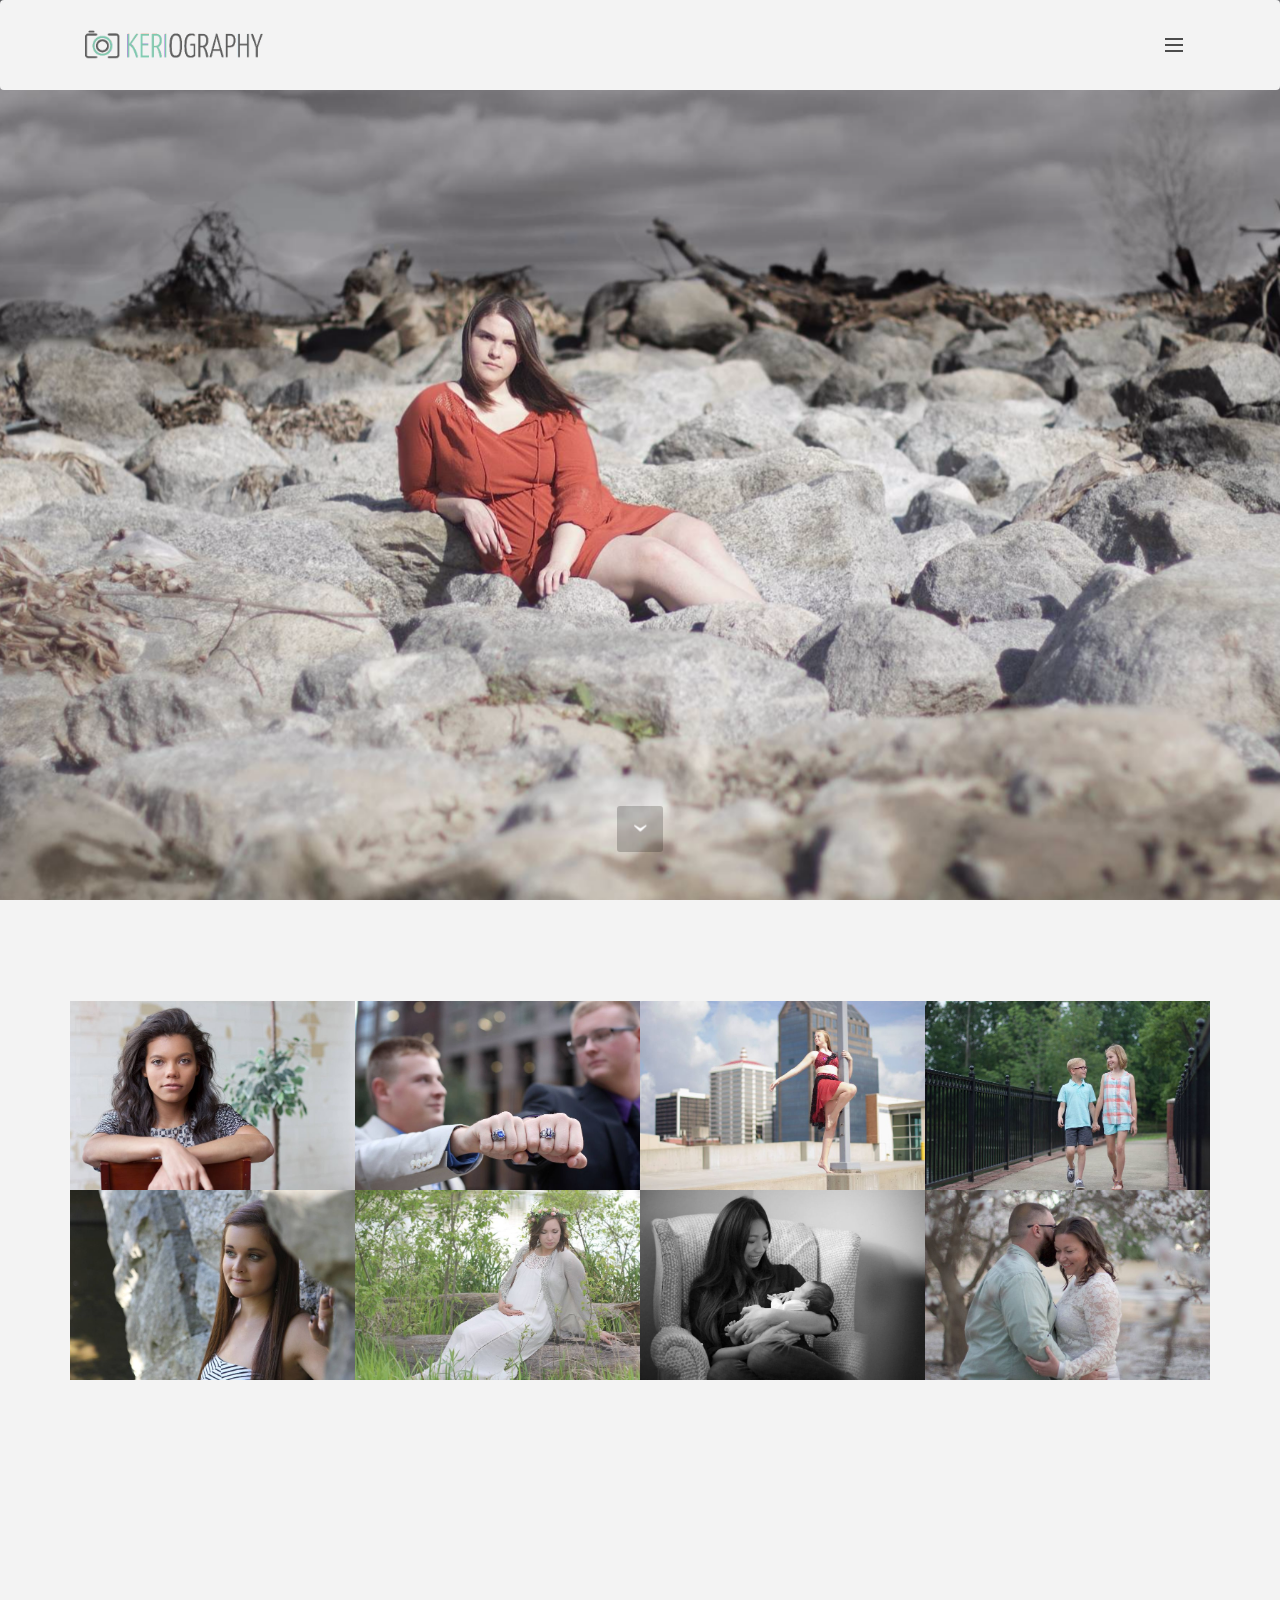
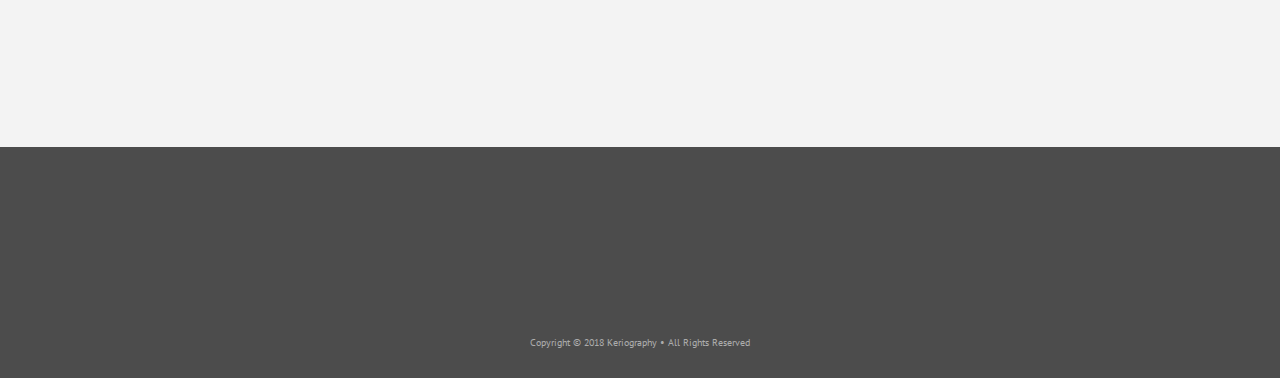
==== commit 647bec2b: "create github pages" ====
--- a/index.html
+++ b/index.html
@@ -6,7 +6,7 @@
   <meta http-equiv="X-UA-Compatible" content="IE=edge">
   <meta name="generator" content="Mobirise v4.6.5, mobirise.com">
   <meta name="viewport" content="width=device-width, initial-scale=1, minimum-scale=1">
-  <link rel="shortcut icon" href="assets/images/keriography-draft-2018-b-573x128.png" type="image/x-icon">
+  <link rel="shortcut icon" href="assets/images/keriography-symbol-edited-draft-3-a-128x111.png" type="image/x-icon">
   <meta name="description" content="">
   <title>Home</title>
   <link rel="stylesheet" href="https://fonts.googleapis.com/css?family=Montserrat:400,700">
@@ -26,7 +26,7 @@
   
 </head>
 <body>
-  <section id="menu-9" data-rv-view="45">
+  <section id="menu-9" data-rv-view="525">
 
     <nav class="navbar navbar-dropdown">
         <div class="container">
@@ -35,7 +35,7 @@
                 <div class="mbr-table-cell">
 
                     <div class="navbar-brand">
-                        <a href="index.html" class="navbar-logo"><img src="assets/images/keriography-draft-2018-b-573x128.png" alt="Keriography" title="Keriography"></a>
+                        <a href="index.html" class="navbar-logo"><img src="assets/images/keriography-logo-web-header-504x128.png" alt="Keriography" title="Keriography"></a>
                         
                     </div>
 
@@ -59,7 +59,7 @@
 
 </section>
 
-<section class="engine"><a href="https://mobirise.ws/k">develop own website</a></section><section class="mbr-section mbr-section-hero mbr-section-full mbr-section-with-arrow mbr-parallax-background mbr-after-navbar" id="header1-c" data-rv-view="0" style="background-image: url(assets/images/img-983-2000x1333.jpg);">
+<section class="engine"><a href="https://mobirise.ws/f">simple site builder</a></section><section class="mbr-section mbr-section-hero mbr-section-full mbr-section-with-arrow mbr-parallax-background mbr-after-navbar" id="header1-c" data-rv-view="476" style="background-image: url(assets/images/img-9350-2000x1333.jpg);">
 
     
 
@@ -77,11 +77,22 @@
         </div>
     </div>
 
-    <div class="mbr-arrow mbr-arrow-floating" aria-hidden="true"><a href="#gallery2-i"><i class="mbr-arrow-icon"></i></a></div>
-
-</section>
-
-<section class="mbr-gallery mbr-section mbr-section-nopadding mbr-slider-carousel" data-filter="false" id="gallery2-i" data-rv-view="3" style="background-color: rgb(243, 243, 243); padding-top: 4.5rem; padding-bottom: 4.5rem;">
+    <div class="mbr-arrow mbr-arrow-floating" aria-hidden="true"><a href="#header3-u"><i class="mbr-arrow-icon"></i></a></div>
+
+</section>
+
+<section class="mbr-section mbr-section__container article" id="header3-u" data-rv-view="479" style="background-color: rgb(243, 243, 243); padding-top: 40px; padding-bottom: 0px;">
+    <div class="container">
+        <div class="row">
+            <div class="col-xs-12">
+                <h3 class="mbr-section-title display-2"><span style="font-weight: normal;">FOCUSING IN ON YOUR MEMORIES</span></h3>
+                <small class="mbr-section-subtitle"></small>
+            </div>
+        </div>
+    </div>
+</section>
+
+<section class="mbr-gallery mbr-section mbr-section-nopadding mbr-slider-carousel" data-filter="false" id="gallery2-i" data-rv-view="481" style="background-color: rgb(243, 243, 243); padding-top: 1.5rem; padding-bottom: 1.5rem;">
     <!-- Filter -->
     
 
@@ -221,7 +232,19 @@
     </div>
 </section>
 
-<section class="mbr-section" id="msg-box5-h" data-rv-view="38" style="background-color: rgb(243, 243, 243); padding-top: 40px; padding-bottom: 40px;">
+<section class="mbr-section mbr-section__container" id="buttons1-v" data-rv-view="516" style="background-color: rgb(243, 243, 243); padding-top: 0px; padding-bottom: 0px;">
+
+    <div class="container">
+        <div class="row">
+            <div class="col-xs-12">
+                <div class="text-xs-center"><a class="btn btn-primary" href="page1.html">MORE FROM INSTAGRAM</a> </div>
+            </div>
+        </div>
+    </div>
+
+</section>
+
+<section class="mbr-section" id="msg-box5-h" data-rv-view="518" style="background-color: rgb(243, 243, 243); padding-top: 80px; padding-bottom: 40px;">
 
     
     <div class="container">
@@ -231,10 +254,10 @@
               
 
               <div class="mbr-table-cell col-md-5 text-xs-center text-md-right content-size">
-                  <h3 class="mbr-section-title display-2">FOCUSING IN ON YOUR MEMORIES</h3>
+                  <h3 class="mbr-section-title display-2"></h3>
                   <div class="lead">
 
-                    <p>Hey! I'm Keri and we are currently updating Keriography's look and website...so check back later when the full website is up. For now, you can see a few photos here and on social media. Thanks for stopping by!</p>
+                    <p>Hey! I'm Keri and we are currently updating Keriography's look and website. So, check back later when the full website is up. For now, you can see a few photos here and on social media. Thanks for stopping by!</p>
 
                   </div>
 
@@ -245,8 +268,8 @@
               
 
 
-              <div class="mbr-table-cell mbr-left-padding-md-up mbr-valign-top col-md-7 image-size" style="width: 26%;">
-                  <div class="mbr-figure"><a href="https://www.instagram.com/Keriography" target="_blank"><img src="assets/images/keriography-logo-2018-circle-pad-green-bg-1400x1400.png" alt="Keriography" title="Keriography"></a></div>
+              <div class="mbr-table-cell mbr-left-padding-md-up mbr-valign-top col-md-7 image-size" style="width: 38%;">
+                  <div class="mbr-figure"><a href="https://www.instagram.com/Keriography"><img src="assets/images/website-circles-1400x653.png" alt="Keriography" title="Keriography"></a></div>
               </div>
 
             </div>
@@ -255,7 +278,7 @@
 
 </section>
 
-<section class="mbr-section mbr-section-md-padding" id="social-buttons4-7" data-rv-view="41" style="background-color: rgb(76, 76, 76); padding-top: 0px; padding-bottom: 30px;">
+<section class="mbr-section mbr-section-md-padding" id="social-buttons4-7" data-rv-view="521" style="background-color: rgb(76, 76, 76); padding-top: 0px; padding-bottom: 30px;">
     
     <div class="container">
         <div class="row">
@@ -267,7 +290,7 @@
     </div>
 </section>
 
-<footer class="mbr-small-footer mbr-section mbr-section-nopadding" id="footer1-8" data-rv-view="43" style="background-color: rgb(76, 76, 76); padding-top: 1.75rem; padding-bottom: 1.75rem;">
+<footer class="mbr-small-footer mbr-section mbr-section-nopadding" id="footer1-8" data-rv-view="523" style="background-color: rgb(76, 76, 76); padding-top: 1.75rem; padding-bottom: 1.75rem;">
     
     <div class="container text-xs-center">
         <p>Copyright © 2018 Keriography • All Rights Reserved</p>
--- a/assets/mobirise/css/mbr-additional.css
+++ b/assets/mobirise/css/mbr-additional.css
@@ -1,6 +1,9 @@
 @import url(https://fonts.googleapis.com/css?family=PT+Sans:400,700);
 @import url(https://fonts.googleapis.com/css?family=Montserrat:400,700);
 @import url(https://fonts.googleapis.com/css?family=Open+Sans:400,300,700);
+
+
+
 
 
 
@@ -101,7 +104,7 @@
   background-color: #f3c649 !important;
 }
 .bg-danger {
-  background-color: #f28281 !important;
+  background-color: #4c4c4c !important;
 }
 .btn-primary {
   background-color: #6ebb9a;
@@ -204,8 +207,8 @@
   border-color: #e1a90f !important;
 }
 .btn-danger {
-  background-color: #f28281;
-  border-color: #f28281;
+  background-color: #4c4c4c;
+  border-color: #4c4c4c;
   color: #ffffff;
 }
 .btn-danger:hover,
@@ -214,14 +217,14 @@
 .btn-danger:active,
 .btn-danger.active {
   color: #ffffff;
-  background-color: #eb3d3c;
-  border-color: #eb3d3c;
+  background-color: #262626;
+  border-color: #262626;
 }
 .btn-danger.disabled,
 .btn-danger:disabled {
   color: #ffffff !important;
-  background-color: #eb3d3c !important;
-  border-color: #eb3d3c !important;
+  background-color: #262626 !important;
+  border-color: #262626 !important;
 }
 .btn-primary-outline {
   background: none;
@@ -325,8 +328,8 @@
 }
 .btn-danger-outline {
   background: none;
-  border-color: #e82625;
-  color: #e82625;
+  border-color: #191919;
+  color: #191919;
 }
 .btn-danger-outline:hover,
 .btn-danger-outline:focus,
@@ -334,14 +337,14 @@
 .btn-danger-outline:active,
 .btn-danger-outline.active {
   color: #ffffff;
-  background-color: #f28281;
-  border-color: #f28281;
+  background-color: #4c4c4c;
+  border-color: #4c4c4c;
 }
 .btn-danger-outline.disabled,
 .btn-danger-outline:disabled {
   color: #ffffff !important;
-  background-color: #f28281 !important;
-  border-color: #f28281 !important;
+  background-color: #4c4c4c !important;
+  border-color: #4c4c4c !important;
 }
 .text-primary {
   color: #6ebb9a !important;
@@ -356,7 +359,7 @@
   color: #f3c649 !important;
 }
 .text-danger {
-  color: #f28281 !important;
+  color: #4c4c4c !important;
 }
 .alert-success {
   background-color: #90a878;
@@ -368,7 +371,7 @@
   background-color: #f3c649;
 }
 .alert-danger {
-  background-color: #f28281;
+  background-color: #4c4c4c;
 }
 .btn-social {
   border-color: #6ebb9a;
@@ -416,7 +419,7 @@
 }
 .mbr-plan-header.bg-danger .mbr-plan-subtitle,
 .mbr-plan-header.bg-danger .mbr-plan-price-desc {
-  color: #ffffff;
+  color: #bfbfbf;
 }
 .mbr-small-footer a,
 .mbr-gallery-filter li:hover {
@@ -424,6 +427,22 @@
 }
 .scrollToTop_wraper {
   opacity: 0 !important;
+}
+#header3-u .mbr-section-title,
+#header3-u .mbr-section-subtitle {
+  text-align: center;
+}
+#header3-u .mbr-section-title SPAN {
+  color: #4c4c4c;
+  font-family: 'PT Sans', sans-serif;
+  font-size: 30px;
+}
+#header3-u .mbr-section-title {
+  font-family: 'PT Sans', sans-serif;
+  font-size: 30px;
+}
+#buttons1-v .btn {
+  font-family: 'Montserrat', sans-serif;
 }
 #msg-box5-h P {
   font-family: 'PT Sans', sans-serif;
@@ -515,3 +534,89 @@
 #menu-9 .dropdown-item[aria-expanded="true"] {
   color: #6ebb9a!important;
 }
+
+
+
+
+#footer1-n P {
+  font-size: 10px;
+  font-family: 'PT Sans', sans-serif;
+}
+#menu-o .hide-buttons .nav-btn {
+  display: none !important;
+}
+#menu-o .navbar-caption {
+  color: #ffffff;
+}
+#menu-o .navbar-toggler {
+  color: #4c4c4c;
+}
+#menu-o .close-icon::before,
+#menu-o .close-icon::after {
+  background-color: #4c4c4c;
+}
+#menu-o .link,
+#menu-o .dropdown-item {
+  color: #4c4c4c;
+  font-family: 'PT Sans', sans-serif;
+}
+#menu-o .link {
+  font-size: 0.95rem;
+}
+#menu-o .dropdown-item,
+#menu-o .nav-dropdown-sm .link {
+  font-size: 1.029rem;
+}
+#menu-o .link:hover,
+#menu-o .dropdown-item:hover,
+#menu-o .link:focus,
+#menu-o .dropdown-item:focus {
+  color: #6ebb9a;
+}
+#menu-o .link[aria-expanded="true"],
+#menu-o .dropdown-menu {
+  background: #dadada;
+}
+#menu-o .nav-dropdown-sm .link:focus,
+#menu-o .nav-dropdown-sm .link:hover,
+#menu-o .nav-dropdown-sm .dropdown-item:focus,
+#menu-o .nav-dropdown-sm .dropdown-item:hover {
+  background: #ebebeb!important;
+}
+#menu-o .navbar,
+#menu-o .nav-dropdown-sm,
+#menu-o .nav-dropdown-sm .link[aria-expanded="true"],
+#menu-o .nav-dropdown-sm .dropdown-menu {
+  background: #f3f3f3;
+}
+#menu-o .bg-color.transparent .link {
+  color: #4c4c4c;
+  transition: none;
+}
+#menu-o .bg-color.transparent.opened .link {
+  transition: color 0.2s ease-in-out;
+}
+#menu-o .bg-color.transparent.opened .link:hover,
+#menu-o .bg-color.transparent.opened .link:focus {
+  color: #6ebb9a;
+}
+#menu-o .link[aria-expanded="true"],
+#menu-o .dropdown-item[aria-expanded="true"] {
+  color: #6ebb9a!important;
+}
+#instagram-feed-block-q .inst__title SPAN {
+  font-family: 'PT Sans', sans-serif;
+  font-size: 20px;
+}
+#social-buttons4-s .mbr-section-title,
+#social-buttons4-s .btn-social {
+  color: #fff;
+}
+#social-buttons4-s .mbr-section-title {
+  color: #4c4c4c;
+  font-family: 'PT Sans', sans-serif;
+}
+#social-buttons4-s .mbr-section-title SPAN {
+  font-size: 15px;
+  color: #f3f3f3;
+}
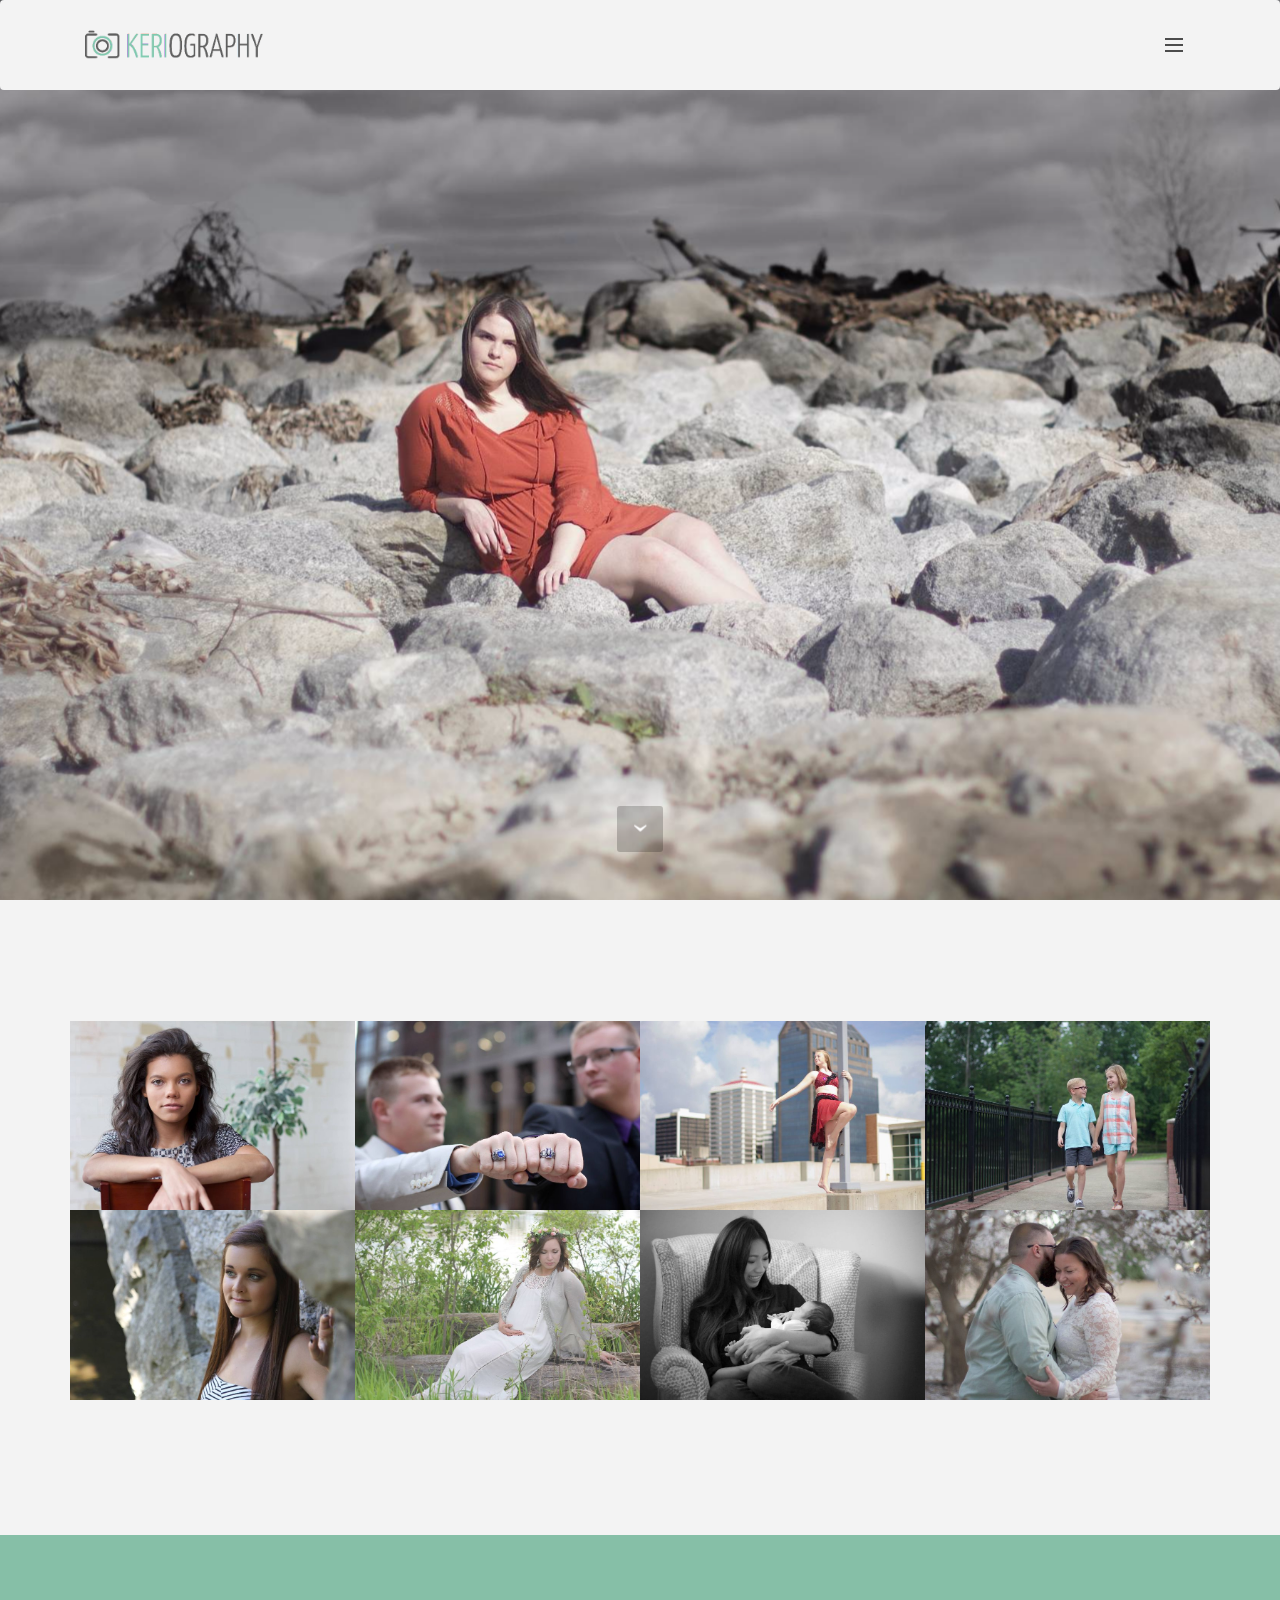
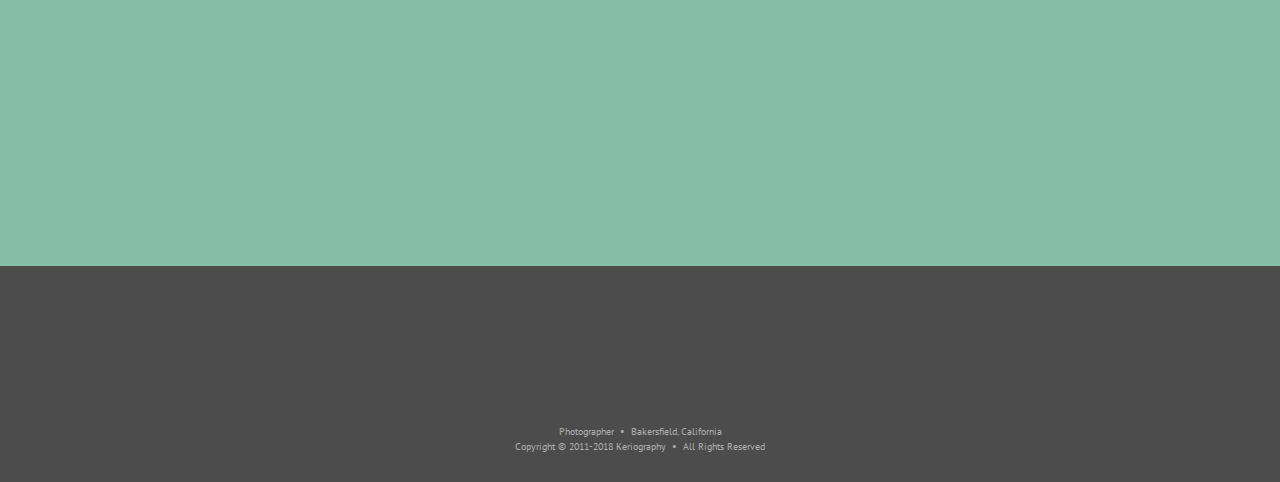
==== commit a33ccdd5: "create github pages" ====
--- a/index.html
+++ b/index.html
@@ -6,9 +6,9 @@
   <meta http-equiv="X-UA-Compatible" content="IE=edge">
   <meta name="generator" content="Mobirise v4.6.5, mobirise.com">
   <meta name="viewport" content="width=device-width, initial-scale=1, minimum-scale=1">
-  <link rel="shortcut icon" href="assets/images/keriography-symbol-edited-draft-3-a-128x111.png" type="image/x-icon">
-  <meta name="description" content="">
-  <title>Home</title>
+  <link rel="shortcut icon" href="assets/images/keriography-favicon-128x128.png" type="image/x-icon">
+  <meta name="description" content="Keri Witmyer, Photographer. Focusing in on your memories. Bakersfield, California. Seniors, Families, Couples, Engagement, Lifestyle, Portraits, Events, Newborn, Wedding, and more.">
+  <title>Keriography</title>
   <link rel="stylesheet" href="https://fonts.googleapis.com/css?family=Montserrat:400,700">
   <link rel="stylesheet" href="https://fonts.googleapis.com/css?family=Raleway:100,100i,200,200i,300,300i,400,400i,500,500i,600,600i,700,700i,800,800i,900,900i">
   <link rel="stylesheet" href="https://fonts.googleapis.com/css?family=Lora:400,700,400italic,700italic&subset=latin">
@@ -26,7 +26,21 @@
   
 </head>
 <body>
-  <section id="menu-9" data-rv-view="525">
+
+<!-- Google Analytics -->
+<!-- Global site tag (gtag.js) - Google Analytics -->
+<script async src="https://www.googletagmanager.com/gtag/js?id=UA-115301222-1"></script>
+<script>
+  window.dataLayer = window.dataLayer || [];
+  function gtag(){dataLayer.push(arguments);}
+  gtag('js', new Date());
+
+  gtag('config', 'UA-115301222-1');
+</script>
+<!-- /Google Analytics -->
+
+
+  <section id="menu-9" data-rv-view="49">
 
     <nav class="navbar navbar-dropdown">
         <div class="container">
@@ -35,7 +49,7 @@
                 <div class="mbr-table-cell">
 
                     <div class="navbar-brand">
-                        <a href="index.html" class="navbar-logo"><img src="assets/images/keriography-logo-web-header-504x128.png" alt="Keriography" title="Keriography"></a>
+                        <a href="index.html" class="navbar-logo"><img src="assets/images/keriography-logo-web-header-504x128.png" alt="Keriography Photography Logo" title="Keriography"></a>
                         
                     </div>
 
@@ -59,7 +73,7 @@
 
 </section>
 
-<section class="engine"><a href="https://mobirise.ws/f">simple site builder</a></section><section class="mbr-section mbr-section-hero mbr-section-full mbr-section-with-arrow mbr-parallax-background mbr-after-navbar" id="header1-c" data-rv-view="476" style="background-image: url(assets/images/img-9350-2000x1333.jpg);">
+<section class="engine"><a href="https://mobirise.ws/o">mobile website builder</a></section><section class="mbr-section mbr-section-hero mbr-section-full mbr-section-with-arrow mbr-parallax-background mbr-after-navbar" id="header1-c" data-rv-view="0" style="background-image: url(assets/images/img-9350-2000x1333.jpg);">
 
     
 
@@ -81,7 +95,7 @@
 
 </section>
 
-<section class="mbr-section mbr-section__container article" id="header3-u" data-rv-view="479" style="background-color: rgb(243, 243, 243); padding-top: 40px; padding-bottom: 0px;">
+<section class="mbr-section mbr-section__container article" id="header3-u" data-rv-view="3" style="background-color: rgb(243, 243, 243); padding-top: 40px; padding-bottom: 20px;">
     <div class="container">
         <div class="row">
             <div class="col-xs-12">
@@ -92,7 +106,7 @@
     </div>
 </section>
 
-<section class="mbr-gallery mbr-section mbr-section-nopadding mbr-slider-carousel" data-filter="false" id="gallery2-i" data-rv-view="481" style="background-color: rgb(243, 243, 243); padding-top: 1.5rem; padding-bottom: 1.5rem;">
+<section class="mbr-gallery mbr-section mbr-section-nopadding mbr-slider-carousel" data-filter="false" id="gallery2-i" data-rv-view="5" style="background-color: rgb(243, 243, 243); padding-top: 1.5rem; padding-bottom: 1.5rem;">
     <!-- Filter -->
     
 
@@ -106,7 +120,7 @@
                             
                             
 
-                            <img src="assets/images/img-357-2000x1333-800x533.jpg" alt="">
+                            <img src="assets/images/img-357-2000x1333-800x533.jpg" alt="portrait photo example">
                             
                             <span class="icon-focus"></span>
                             
@@ -116,7 +130,7 @@
                             
                             
 
-                            <img src="assets/images/img-1558-2000x1333-800x533.jpg" alt="">
+                            <img src="assets/images/img-1558-2000x1333-800x533.jpg" alt="senior guy photo example">
                             
                             <span class="icon-focus"></span>
                             
@@ -126,7 +140,7 @@
                             
                             
 
-                            <img src="assets/images/img-8627-2000x1333-800x533.jpg" alt="">
+                            <img src="assets/images/img-8627-2000x1333-800x533.jpg" alt="talent photo example">
                             
                             <span class="icon-focus"></span>
                             
@@ -136,7 +150,7 @@
                             
                             
 
-                            <img src="assets/images/img-2205-2000x1333-800x533.jpg" alt="">
+                            <img src="assets/images/img-2205-2000x1333-800x533.jpg" alt="sibling photo example">
                             
                             <span class="icon-focus"></span>
                             
@@ -146,7 +160,7 @@
                             
                             
 
-                            <img src="assets/images/img-9763-2000x1333-800x533.jpg" alt="">
+                            <img src="assets/images/img-9763-2000x1333-800x533.jpg" alt="senior girl photo example">
                             
                             <span class="icon-focus"></span>
                             
@@ -156,7 +170,7 @@
                             
                             
 
-                            <img src="assets/images/img-9378-2000x1333-800x533.jpg" alt="">
+                            <img src="assets/images/img-9378-2000x1333-800x533.jpg" alt="maternity photo example">
                             
                             <span class="icon-focus"></span>
                             
@@ -166,7 +180,7 @@
                             
                             
 
-                            <img src="assets/images/img-9160-2000x1333-800x533.jpg" alt="">
+                            <img src="assets/images/img-9160-2000x1333-800x533.jpg" alt="newborn photo example">
                             
                             <span class="icon-focus"></span>
                             
@@ -176,7 +190,7 @@
                             
                             
 
-                            <img src="assets/images/img-8185-2000x1333-800x533.jpg" alt="">
+                            <img src="assets/images/img-8185-2000x1333-800x533.jpg" alt="couples photo example">
                             
                             <span class="icon-focus"></span>
                             
@@ -196,21 +210,21 @@
                     
                     <div class="carousel-inner">
                         <div class="carousel-item">
-                            <img src="assets/images/img-357-2000x1333.jpg" alt="">
-                        </div><div class="carousel-item">
-                            <img src="assets/images/img-1558-2000x1333.jpg" alt="">
-                        </div><div class="carousel-item">
-                            <img src="assets/images/img-8627-2000x1333.jpg" alt="">
-                        </div><div class="carousel-item">
-                            <img src="assets/images/img-2205-2000x1333.jpg" alt="">
-                        </div><div class="carousel-item">
-                            <img src="assets/images/img-9763-2000x1333.jpg" alt="">
-                        </div><div class="carousel-item">
-                            <img src="assets/images/img-9378-2000x1333.jpg" alt="">
+                            <img src="assets/images/img-357-2000x1333.jpg" alt="portrait photo example">
+                        </div><div class="carousel-item">
+                            <img src="assets/images/img-1558-2000x1333.jpg" alt="senior guy photo example">
+                        </div><div class="carousel-item">
+                            <img src="assets/images/img-8627-2000x1333.jpg" alt="talent photo example">
+                        </div><div class="carousel-item">
+                            <img src="assets/images/img-2205-2000x1333.jpg" alt="sibling photo example">
+                        </div><div class="carousel-item">
+                            <img src="assets/images/img-9763-2000x1333.jpg" alt="senior girl photo example">
+                        </div><div class="carousel-item">
+                            <img src="assets/images/img-9378-2000x1333.jpg" alt="maternity photo example">
                         </div><div class="carousel-item active">
-                            <img src="assets/images/img-9160-2000x1333.jpg" alt="">
-                        </div><div class="carousel-item">
-                            <img src="assets/images/img-8185-2000x1333.jpg" alt="">
+                            <img src="assets/images/img-9160-2000x1333.jpg" alt="newborn photo example">
+                        </div><div class="carousel-item">
+                            <img src="assets/images/img-8185-2000x1333.jpg" alt="couples photo example">
                         </div>
                     </div>
                     <a class="left carousel-control" role="button" data-slide="prev" href="#lb-gallery2-i">
@@ -232,19 +246,19 @@
     </div>
 </section>
 
-<section class="mbr-section mbr-section__container" id="buttons1-v" data-rv-view="516" style="background-color: rgb(243, 243, 243); padding-top: 0px; padding-bottom: 0px;">
+<section class="mbr-section mbr-section__container" id="buttons1-z" data-rv-view="40" style="background-color: rgb(243, 243, 243); padding-top: 0px; padding-bottom: 60px;">
 
     <div class="container">
         <div class="row">
             <div class="col-xs-12">
-                <div class="text-xs-center"><a class="btn btn-primary" href="page1.html">MORE FROM INSTAGRAM</a> </div>
-            </div>
-        </div>
-    </div>
-
-</section>
-
-<section class="mbr-section" id="msg-box5-h" data-rv-view="518" style="background-color: rgb(243, 243, 243); padding-top: 80px; padding-bottom: 40px;">
+                <div class="text-xs-center"> <a class="btn btn-danger-outline btn-danger" href="InstaGallery.html">MORE</a></div>
+            </div>
+        </div>
+    </div>
+
+</section>
+
+<section class="mbr-section" id="msg-box5-h" data-rv-view="42" style="background-color: rgb(134, 191, 167); padding-top: 80px; padding-bottom: 80px;">
 
     
     <div class="container">
@@ -257,7 +271,7 @@
                   <h3 class="mbr-section-title display-2"></h3>
                   <div class="lead">
 
-                    <p>Hey! I'm Keri and we are currently updating Keriography's look and website. So, check back later when the full website is up. For now, you can see a few photos here and on social media. Thanks for stopping by!</p>
+                    <p>Hey! I'm Keri and we are currently updating Keriography's look and website. A full website is coming soon. For now, you can see a few photos here and on social media. Thanks for stopping by!</p>
 
                   </div>
 
@@ -269,7 +283,7 @@
 
 
               <div class="mbr-table-cell mbr-left-padding-md-up mbr-valign-top col-md-7 image-size" style="width: 38%;">
-                  <div class="mbr-figure"><a href="https://www.instagram.com/Keriography"><img src="assets/images/website-circles-1400x653.png" alt="Keriography" title="Keriography"></a></div>
+                  <div class="mbr-figure"><a href="https://www.instagram.com/Keriography"><img src="assets/images/website-circles-white-c-1400x656.png" alt="Keri Picture And Keriography Circle" title="Keriography Picture &amp; Logo"></a></div>
               </div>
 
             </div>
@@ -278,7 +292,7 @@
 
 </section>
 
-<section class="mbr-section mbr-section-md-padding" id="social-buttons4-7" data-rv-view="521" style="background-color: rgb(76, 76, 76); padding-top: 0px; padding-bottom: 30px;">
+<section class="mbr-section mbr-section-md-padding" id="social-buttons4-7" data-rv-view="45" style="background-color: rgb(76, 76, 76); padding-top: 0px; padding-bottom: 0px;">
     
     <div class="container">
         <div class="row">
@@ -290,10 +304,10 @@
     </div>
 </section>
 
-<footer class="mbr-small-footer mbr-section mbr-section-nopadding" id="footer1-8" data-rv-view="523" style="background-color: rgb(76, 76, 76); padding-top: 1.75rem; padding-bottom: 1.75rem;">
+<footer class="mbr-small-footer mbr-section mbr-section-nopadding" id="footer1-8" data-rv-view="47" style="background-color: rgb(76, 76, 76); padding-top: 1.75rem; padding-bottom: 1.75rem;">
     
     <div class="container text-xs-center">
-        <p>Copyright © 2018 Keriography • All Rights Reserved</p>
+        <p>Photographer &nbsp;• &nbsp;Bakersfield, California<br>Copyright © 2011-2018 Keriography &nbsp;• &nbsp;All Rights Reserved</p>
     </div>
 </footer>
 
--- a/assets/mobirise/css/mbr-additional.css
+++ b/assets/mobirise/css/mbr-additional.css
@@ -1,7 +1,6 @@
 @import url(https://fonts.googleapis.com/css?family=PT+Sans:400,700);
 @import url(https://fonts.googleapis.com/css?family=Montserrat:400,700);
 @import url(https://fonts.googleapis.com/css?family=Open+Sans:400,300,700);
-
 
 
 
@@ -435,20 +434,20 @@
 #header3-u .mbr-section-title SPAN {
   color: #4c4c4c;
   font-family: 'PT Sans', sans-serif;
+  font-size: 23px;
+}
+#header3-u .mbr-section-title {
+  font-family: 'PT Sans', sans-serif;
   font-size: 30px;
 }
-#header3-u .mbr-section-title {
-  font-family: 'PT Sans', sans-serif;
-  font-size: 30px;
-}
-#buttons1-v .btn {
-  font-family: 'Montserrat', sans-serif;
+#buttons1-z .btn {
+  font-size: 11px;
 }
 #msg-box5-h P {
   font-family: 'PT Sans', sans-serif;
   color: #4c4c4c;
   font-size: 17px;
-  text-align: left;
+  text-align: right;
 }
 #msg-box5-h H3 {
   color: #4c4c4c;
@@ -620,3 +619,100 @@
   font-size: 15px;
   color: #f3f3f3;
 }
+
+
+
+
+#footer1-11 P {
+  font-size: 10px;
+  font-family: 'PT Sans', sans-serif;
+}
+#menu-12 .hide-buttons .nav-btn {
+  display: none !important;
+}
+#menu-12 .navbar-caption {
+  color: #ffffff;
+}
+#menu-12 .navbar-toggler {
+  color: #4c4c4c;
+}
+#menu-12 .close-icon::before,
+#menu-12 .close-icon::after {
+  background-color: #4c4c4c;
+}
+#menu-12 .link,
+#menu-12 .dropdown-item {
+  color: #4c4c4c;
+  font-family: 'PT Sans', sans-serif;
+}
+#menu-12 .link {
+  font-size: 0.95rem;
+}
+#menu-12 .dropdown-item,
+#menu-12 .nav-dropdown-sm .link {
+  font-size: 1.029rem;
+}
+#menu-12 .link:hover,
+#menu-12 .dropdown-item:hover,
+#menu-12 .link:focus,
+#menu-12 .dropdown-item:focus {
+  color: #6ebb9a;
+}
+#menu-12 .link[aria-expanded="true"],
+#menu-12 .dropdown-menu {
+  background: #dadada;
+}
+#menu-12 .nav-dropdown-sm .link:focus,
+#menu-12 .nav-dropdown-sm .link:hover,
+#menu-12 .nav-dropdown-sm .dropdown-item:focus,
+#menu-12 .nav-dropdown-sm .dropdown-item:hover {
+  background: #ebebeb!important;
+}
+#menu-12 .navbar,
+#menu-12 .nav-dropdown-sm,
+#menu-12 .nav-dropdown-sm .link[aria-expanded="true"],
+#menu-12 .nav-dropdown-sm .dropdown-menu {
+  background: #f3f3f3;
+}
+#menu-12 .bg-color.transparent .link {
+  color: #4c4c4c;
+  transition: none;
+}
+#menu-12 .bg-color.transparent.opened .link {
+  transition: color 0.2s ease-in-out;
+}
+#menu-12 .bg-color.transparent.opened .link:hover,
+#menu-12 .bg-color.transparent.opened .link:focus {
+  color: #6ebb9a;
+}
+#menu-12 .link[aria-expanded="true"],
+#menu-12 .dropdown-item[aria-expanded="true"] {
+  color: #6ebb9a!important;
+}
+#header5-13 .mbr-section-title {
+  color: #000;
+}
+#header5-13 .mbr-section-lead {
+  color: #8c8c8c;
+  font-size: 20px;
+}
+#header5-13 .mbr-section-title SPAN {
+  font-family: 'PT Sans', sans-serif;
+  color: #4c4c4c;
+  font-size: 48px;
+}
+#header5-13 .btn {
+  font-size: 12px;
+}
+#social-buttons4-15 .mbr-section-title,
+#social-buttons4-15 .btn-social {
+  color: #fff;
+}
+#social-buttons4-15 .mbr-section-title {
+  color: #4c4c4c;
+  font-family: 'PT Sans', sans-serif;
+}
+#social-buttons4-15 .mbr-section-title SPAN {
+  font-size: 15px;
+  color: #f3f3f3;
+}
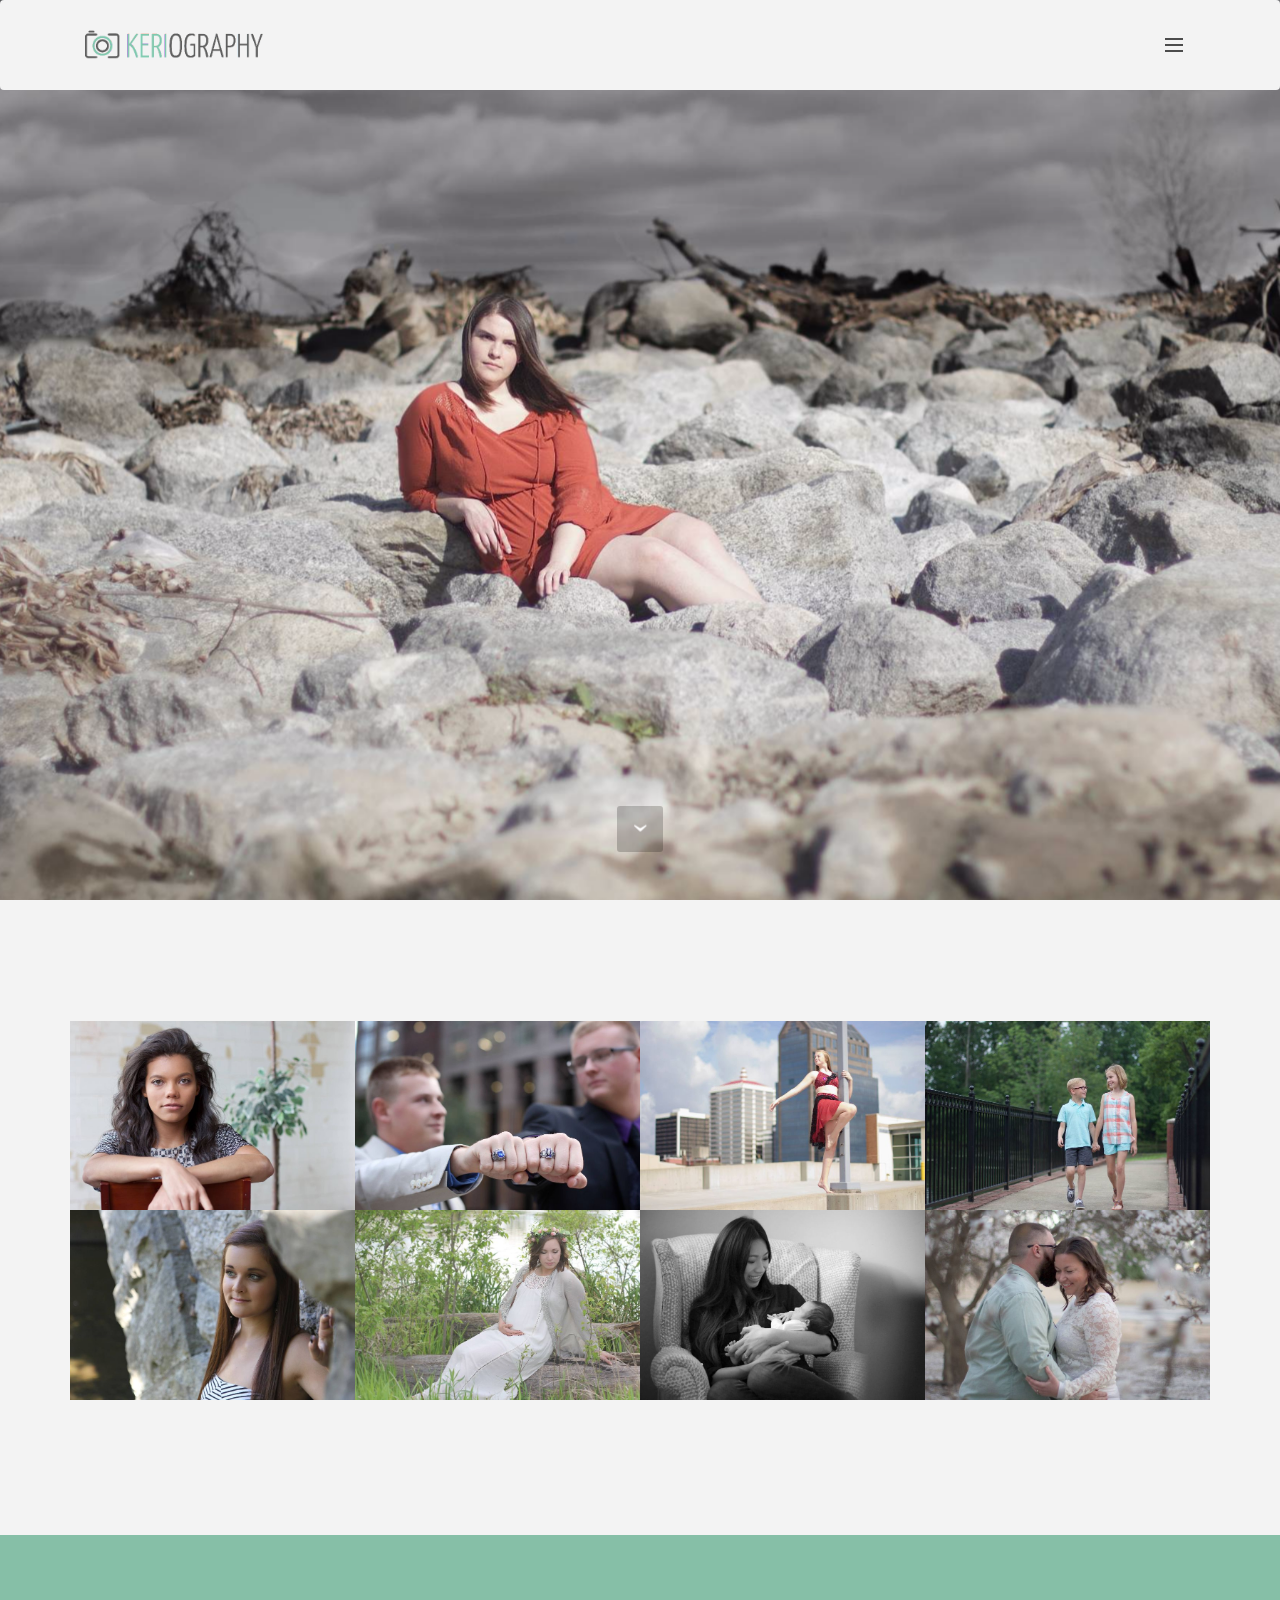
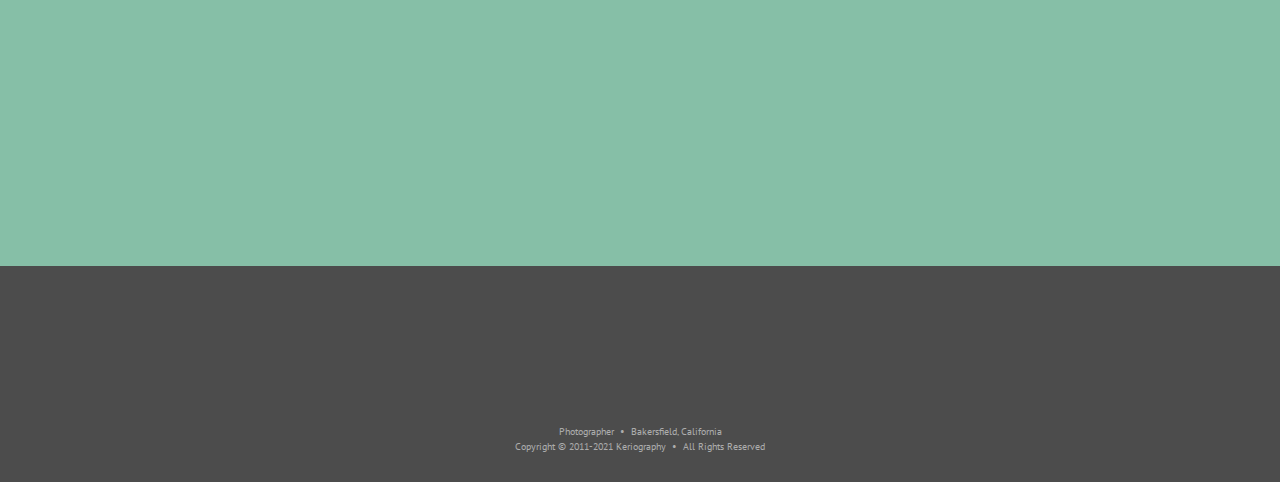
==== commit 57cc842c: "Update index.html" ====
--- a/index.html
+++ b/index.html
@@ -1,33 +1,33 @@
-<!DOCTYPE html>
-<html >
-<head>
-  <!-- Site made with Mobirise Website Builder v4.6.5, https://mobirise.com -->
-  <meta charset="UTF-8">
-  <meta http-equiv="X-UA-Compatible" content="IE=edge">
-  <meta name="generator" content="Mobirise v4.6.5, mobirise.com">
-  <meta name="viewport" content="width=device-width, initial-scale=1, minimum-scale=1">
-  <link rel="shortcut icon" href="assets/images/keriography-favicon-128x128.png" type="image/x-icon">
-  <meta name="description" content="Keri Witmyer, Photographer. Focusing in on your memories. Bakersfield, California. Seniors, Families, Couples, Engagement, Lifestyle, Portraits, Events, Newborn, Wedding, and more.">
-  <title>Keriography</title>
-  <link rel="stylesheet" href="https://fonts.googleapis.com/css?family=Montserrat:400,700">
-  <link rel="stylesheet" href="https://fonts.googleapis.com/css?family=Raleway:100,100i,200,200i,300,300i,400,400i,500,500i,600,600i,700,700i,800,800i,900,900i">
-  <link rel="stylesheet" href="https://fonts.googleapis.com/css?family=Lora:400,700,400italic,700italic&subset=latin">
-  <link rel="stylesheet" href="assets/et-line-font-plugin/style.css">
-  <link rel="stylesheet" href="assets/tether/tether.min.css">
-  <link rel="stylesheet" href="assets/bootstrap/css/bootstrap.min.css">
-  <link rel="stylesheet" href="assets/socicon/css/styles.css">
-  <link rel="stylesheet" href="assets/dropdown/css/style.css">
-  <link rel="stylesheet" href="assets/animate.css/animate.min.css">
-  <link rel="stylesheet" href="assets/theme/css/style.css">
-  <link rel="stylesheet" href="assets/mobirise-gallery/style.css">
-  <link rel="stylesheet" href="assets/mobirise/css/mbr-additional.css" type="text/css">
-  
-  
-  
-</head>
-<body>
-
-<!-- Google Analytics -->
+<!DOCTYPE html>
+<html >
+<head>
+  <!-- Site made with Mobirise Website Builder v4.6.5, https://mobirise.com -->
+  <meta charset="UTF-8">
+  <meta http-equiv="X-UA-Compatible" content="IE=edge">
+  <meta name="generator" content="Mobirise v4.6.5, mobirise.com">
+  <meta name="viewport" content="width=device-width, initial-scale=1, minimum-scale=1">
+  <link rel="shortcut icon" href="assets/images/keriography-favicon-128x128.png" type="image/x-icon">
+  <meta name="description" content="Keri Witmyer, Photographer. Focusing in on your memories. Bakersfield, California. Seniors, Families, Couples, Engagement, Lifestyle, Portraits, Events, Newborn, Wedding, and more.">
+  <title>Keriography</title>
+  <link rel="stylesheet" href="https://fonts.googleapis.com/css?family=Montserrat:400,700">
+  <link rel="stylesheet" href="https://fonts.googleapis.com/css?family=Raleway:100,100i,200,200i,300,300i,400,400i,500,500i,600,600i,700,700i,800,800i,900,900i">
+  <link rel="stylesheet" href="https://fonts.googleapis.com/css?family=Lora:400,700,400italic,700italic&subset=latin">
+  <link rel="stylesheet" href="assets/et-line-font-plugin/style.css">
+  <link rel="stylesheet" href="assets/tether/tether.min.css">
+  <link rel="stylesheet" href="assets/bootstrap/css/bootstrap.min.css">
+  <link rel="stylesheet" href="assets/socicon/css/styles.css">
+  <link rel="stylesheet" href="assets/dropdown/css/style.css">
+  <link rel="stylesheet" href="assets/animate.css/animate.min.css">
+  <link rel="stylesheet" href="assets/theme/css/style.css">
+  <link rel="stylesheet" href="assets/mobirise-gallery/style.css">
+  <link rel="stylesheet" href="assets/mobirise/css/mbr-additional.css" type="text/css">
+  
+  
+  
+</head>
+<body>
+
+<!-- Google Analytics -->
 <!-- Global site tag (gtag.js) - Google Analytics -->
 <script async src="https://www.googletagmanager.com/gtag/js?id=UA-115301222-1"></script>
 <script>
@@ -36,298 +36,298 @@
   gtag('js', new Date());
 
   gtag('config', 'UA-115301222-1');
-</script>
-<!-- /Google Analytics -->
-
-
-  <section id="menu-9" data-rv-view="49">
-
-    <nav class="navbar navbar-dropdown">
-        <div class="container">
-
-            <div class="mbr-table">
-                <div class="mbr-table-cell">
-
-                    <div class="navbar-brand">
-                        <a href="index.html" class="navbar-logo"><img src="assets/images/keriography-logo-web-header-504x128.png" alt="Keriography Photography Logo" title="Keriography"></a>
-                        
-                    </div>
-
-                </div>
-                <div class="mbr-table-cell">
-
-                    <button class="navbar-toggler pull-xs-right" type="button" data-toggle="collapse" data-target="#exCollapsingNavbar">
-                        <div class="hamburger-icon"></div>
-                    </button>
-
-                    <ul class="nav-dropdown collapse pull-xs-right nav navbar-nav navbar-toggleable-xl" id="exCollapsingNavbar"><li class="nav-item dropdown"><a class="nav-link link" href="https://www.instagram.com/Keriography" aria-expanded="false" target="_blank">Instagram<br></a></li><li class="nav-item"><a class="nav-link link" href="https://www.facebook.com/Keriography/" aria-expanded="false" target="_blank">Facebook<br></a></li><li class="nav-item"><a class="nav-link link" href="https://twitter.com/Keriography" aria-expanded="false" target="_blank">Twitter<br></a></li><li class="nav-item"><a class="nav-link link" href="mailto:keri@keriographyphotos.com" aria-expanded="false">Email</a></li><li class="nav-item"><a class="nav-link link" href="http://keriography.tumblr.com" aria-expanded="false" target="_blank">Archive</a></li></ul>
-                    <button hidden="" class="navbar-toggler navbar-close" type="button" data-toggle="collapse" data-target="#exCollapsingNavbar">
-                        <div class="close-icon"></div>
-                    </button>
-
-                </div>
-            </div>
-
-        </div>
-    </nav>
-
-</section>
-
-<section class="engine"><a href="https://mobirise.ws/o">mobile website builder</a></section><section class="mbr-section mbr-section-hero mbr-section-full mbr-section-with-arrow mbr-parallax-background mbr-after-navbar" id="header1-c" data-rv-view="0" style="background-image: url(assets/images/img-9350-2000x1333.jpg);">
-
-    
-
-    <div class="mbr-table-cell">
-
-        <div class="container">
-            <div class="row">
-                <div class="mbr-section col-md-10 col-md-offset-1 text-xs-center">
-
-                    
-                    
-                    
-                </div>
-            </div>
-        </div>
-    </div>
-
-    <div class="mbr-arrow mbr-arrow-floating" aria-hidden="true"><a href="#header3-u"><i class="mbr-arrow-icon"></i></a></div>
-
-</section>
-
-<section class="mbr-section mbr-section__container article" id="header3-u" data-rv-view="3" style="background-color: rgb(243, 243, 243); padding-top: 40px; padding-bottom: 20px;">
-    <div class="container">
-        <div class="row">
-            <div class="col-xs-12">
-                <h3 class="mbr-section-title display-2"><span style="font-weight: normal;">FOCUSING IN ON YOUR MEMORIES</span></h3>
-                <small class="mbr-section-subtitle"></small>
-            </div>
-        </div>
-    </div>
-</section>
-
-<section class="mbr-gallery mbr-section mbr-section-nopadding mbr-slider-carousel" data-filter="false" id="gallery2-i" data-rv-view="5" style="background-color: rgb(243, 243, 243); padding-top: 1.5rem; padding-bottom: 1.5rem;">
-    <!-- Filter -->
-    
-
-    <!-- Gallery -->
-    <div class="mbr-gallery-row container">
-        <div class=" mbr-gallery-layout-default">
-            <div>
-                <div>
-                    <div class="mbr-gallery-item mbr-gallery-item__mobirise3 mbr-gallery-item--p0" data-video-url="false" data-tags="Awesome">
-                        <div href="#lb-gallery2-i" data-slide-to="0" data-toggle="modal">
-                            
-                            
-
-                            <img src="assets/images/img-357-2000x1333-800x533.jpg" alt="portrait photo example">
-                            
-                            <span class="icon-focus"></span>
-                            
-                        </div>
-                    </div><div class="mbr-gallery-item mbr-gallery-item__mobirise3 mbr-gallery-item--p0" data-video-url="false" data-tags="Responsive">
-                        <div href="#lb-gallery2-i" data-slide-to="1" data-toggle="modal">
-                            
-                            
-
-                            <img src="assets/images/img-1558-2000x1333-800x533.jpg" alt="senior guy photo example">
-                            
-                            <span class="icon-focus"></span>
-                            
-                        </div>
-                    </div><div class="mbr-gallery-item mbr-gallery-item__mobirise3 mbr-gallery-item--p0" data-video-url="false" data-tags="Creative">
-                        <div href="#lb-gallery2-i" data-slide-to="2" data-toggle="modal">
-                            
-                            
-
-                            <img src="assets/images/img-8627-2000x1333-800x533.jpg" alt="talent photo example">
-                            
-                            <span class="icon-focus"></span>
-                            
-                        </div>
-                    </div><div class="mbr-gallery-item mbr-gallery-item__mobirise3 mbr-gallery-item--p0" data-video-url="false" data-tags="Animated">
-                        <div href="#lb-gallery2-i" data-slide-to="3" data-toggle="modal">
-                            
-                            
-
-                            <img src="assets/images/img-2205-2000x1333-800x533.jpg" alt="sibling photo example">
-                            
-                            <span class="icon-focus"></span>
-                            
-                        </div>
-                    </div><div class="mbr-gallery-item mbr-gallery-item__mobirise3 mbr-gallery-item--p0" data-video-url="false" data-tags="Awesome">
-                        <div href="#lb-gallery2-i" data-slide-to="4" data-toggle="modal">
-                            
-                            
-
-                            <img src="assets/images/img-9763-2000x1333-800x533.jpg" alt="senior girl photo example">
-                            
-                            <span class="icon-focus"></span>
-                            
-                        </div>
-                    </div><div class="mbr-gallery-item mbr-gallery-item__mobirise3 mbr-gallery-item--p0" data-video-url="false" data-tags="Beautiful">
-                        <div href="#lb-gallery2-i" data-slide-to="5" data-toggle="modal">
-                            
-                            
-
-                            <img src="assets/images/img-9378-2000x1333-800x533.jpg" alt="maternity photo example">
-                            
-                            <span class="icon-focus"></span>
-                            
-                        </div>
-                    </div><div class="mbr-gallery-item mbr-gallery-item__mobirise3 mbr-gallery-item--p0" data-video-url="false" data-tags="Responsive">
-                        <div href="#lb-gallery2-i" data-slide-to="6" data-toggle="modal">
-                            
-                            
-
-                            <img src="assets/images/img-9160-2000x1333-800x533.jpg" alt="newborn photo example">
-                            
-                            <span class="icon-focus"></span>
-                            
-                        </div>
-                    </div><div class="mbr-gallery-item mbr-gallery-item__mobirise3 mbr-gallery-item--p0" data-video-url="false" data-tags="Animated">
-                        <div href="#lb-gallery2-i" data-slide-to="7" data-toggle="modal">
-                            
-                            
-
-                            <img src="assets/images/img-8185-2000x1333-800x533.jpg" alt="couples photo example">
-                            
-                            <span class="icon-focus"></span>
-                            
-                        </div>
-                    </div>
-                </div>
-            </div>
-            <div class="clearfix"></div>
-        </div>
-    </div>
-
-    <!-- Lightbox -->
-    <div data-app-prevent-settings="" class="mbr-slider modal fade carousel slide" tabindex="-1" data-keyboard="true" data-interval="false" id="lb-gallery2-i">
-        <div class="modal-dialog">
-            <div class="modal-content">
-                <div class="modal-body">
-                    
-                    <div class="carousel-inner">
-                        <div class="carousel-item">
-                            <img src="assets/images/img-357-2000x1333.jpg" alt="portrait photo example">
-                        </div><div class="carousel-item">
-                            <img src="assets/images/img-1558-2000x1333.jpg" alt="senior guy photo example">
-                        </div><div class="carousel-item">
-                            <img src="assets/images/img-8627-2000x1333.jpg" alt="talent photo example">
-                        </div><div class="carousel-item">
-                            <img src="assets/images/img-2205-2000x1333.jpg" alt="sibling photo example">
-                        </div><div class="carousel-item">
-                            <img src="assets/images/img-9763-2000x1333.jpg" alt="senior girl photo example">
-                        </div><div class="carousel-item">
-                            <img src="assets/images/img-9378-2000x1333.jpg" alt="maternity photo example">
-                        </div><div class="carousel-item active">
-                            <img src="assets/images/img-9160-2000x1333.jpg" alt="newborn photo example">
-                        </div><div class="carousel-item">
-                            <img src="assets/images/img-8185-2000x1333.jpg" alt="couples photo example">
-                        </div>
-                    </div>
-                    <a class="left carousel-control" role="button" data-slide="prev" href="#lb-gallery2-i">
-                        <span class="icon-prev" aria-hidden="true"></span>
-                        <span class="sr-only">Previous</span>
-                    </a>
-                    <a class="right carousel-control" role="button" data-slide="next" href="#lb-gallery2-i">
-                        <span class="icon-next" aria-hidden="true"></span>
-                        <span class="sr-only">Next</span>
-                    </a>
-
-                    <a class="close" href="#" role="button" data-dismiss="modal">
-                        <span aria-hidden="true">×</span>
-                        <span class="sr-only">Close</span>
-                    </a>
-                </div>
-            </div>
-        </div>
-    </div>
-</section>
-
-<section class="mbr-section mbr-section__container" id="buttons1-z" data-rv-view="40" style="background-color: rgb(243, 243, 243); padding-top: 0px; padding-bottom: 60px;">
-
-    <div class="container">
-        <div class="row">
-            <div class="col-xs-12">
-                <div class="text-xs-center"> <a class="btn btn-danger-outline btn-danger" href="InstaGallery.html">MORE</a></div>
-            </div>
-        </div>
-    </div>
-
-</section>
-
-<section class="mbr-section" id="msg-box5-h" data-rv-view="42" style="background-color: rgb(134, 191, 167); padding-top: 80px; padding-bottom: 80px;">
-
-    
-    <div class="container">
-        <div class="row">
-            <div class="mbr-table-md-up">
-
-              
-
-              <div class="mbr-table-cell col-md-5 text-xs-center text-md-right content-size">
-                  <h3 class="mbr-section-title display-2"></h3>
-                  <div class="lead">
-
-                    <p>Hey! I'm Keri and we are currently updating Keriography's look and website. A full website is coming soon. For now, you can see a few photos here and on social media. Thanks for stopping by!</p>
-
-                  </div>
-
-                  
-              </div>
-
-
-              
-
-
-              <div class="mbr-table-cell mbr-left-padding-md-up mbr-valign-top col-md-7 image-size" style="width: 38%;">
-                  <div class="mbr-figure"><a href="https://www.instagram.com/Keriography"><img src="assets/images/website-circles-white-c-1400x656.png" alt="Keri Picture And Keriography Circle" title="Keriography Picture &amp; Logo"></a></div>
-              </div>
-
-            </div>
-        </div>
-    </div>
-
-</section>
-
-<section class="mbr-section mbr-section-md-padding" id="social-buttons4-7" data-rv-view="45" style="background-color: rgb(76, 76, 76); padding-top: 0px; padding-bottom: 0px;">
-    
-    <div class="container">
-        <div class="row">
-            <div class="col-md-8 col-md-offset-2 text-xs-center">
-                <h3 class="mbr-section-title display-2"><span style="font-weight: normal;">Follow @Keriography</span></h3>
-                <div><a class="btn btn-social" title="Twitter" target="_blank" href="https://twitter.com/Keriography"><i class="socicon socicon-twitter"></i></a> <a class="btn btn-social" title="Facebook" target="_blank" href="https://www.facebook.com/Keriography"><i class="socicon socicon-facebook"></i></a>   <a class="btn btn-social" title="Instagram" target="_blank" href="https://www.instagram.com/Keriography"><i class="socicon socicon-instagram"></i></a>      </div>
-            </div>
-        </div>
-    </div>
-</section>
-
-<footer class="mbr-small-footer mbr-section mbr-section-nopadding" id="footer1-8" data-rv-view="47" style="background-color: rgb(76, 76, 76); padding-top: 1.75rem; padding-bottom: 1.75rem;">
-    
-    <div class="container text-xs-center">
-        <p>Photographer &nbsp;• &nbsp;Bakersfield, California<br>Copyright © 2011-2018 Keriography &nbsp;• &nbsp;All Rights Reserved</p>
-    </div>
-</footer>
-
-
-  <script src="assets/web/assets/jquery/jquery.min.js"></script>
-  <script src="assets/tether/tether.min.js"></script>
-  <script src="assets/bootstrap/js/bootstrap.min.js"></script>
-  <script src="assets/smooth-scroll/smooth-scroll.js"></script>
-  <script src="assets/jarallax/jarallax.js"></script>
-  <script src="assets/touch-swipe/jquery.touch-swipe.min.js"></script>
-  <script src="assets/viewport-checker/jquery.viewportchecker.js"></script>
-  <script src="assets/masonry/masonry.pkgd.min.js"></script>
-  <script src="assets/imagesloaded/imagesloaded.pkgd.min.js"></script>
-  <script src="assets/bootstrap-carousel-swipe/bootstrap-carousel-swipe.js"></script>
-  <script src="assets/dropdown/js/script.min.js"></script>
-  <script src="assets/theme/js/script.js"></script>
-  <script src="assets/mobirise-gallery/player.min.js"></script>
-  <script src="assets/mobirise-gallery/script.js"></script>
-  
-  
-  <input name="animation" type="hidden">
-  </body>
-</html>+</script>
+<!-- /Google Analytics -->
+
+
+  <section id="menu-9" data-rv-view="49">
+
+    <nav class="navbar navbar-dropdown">
+        <div class="container">
+
+            <div class="mbr-table">
+                <div class="mbr-table-cell">
+
+                    <div class="navbar-brand">
+                        <a href="index.html" class="navbar-logo"><img src="assets/images/keriography-logo-web-header-504x128.png" alt="Keriography Photography Logo" title="Keriography"></a>
+                        
+                    </div>
+
+                </div>
+                <div class="mbr-table-cell">
+
+                    <button class="navbar-toggler pull-xs-right" type="button" data-toggle="collapse" data-target="#exCollapsingNavbar">
+                        <div class="hamburger-icon"></div>
+                    </button>
+
+                    <ul class="nav-dropdown collapse pull-xs-right nav navbar-nav navbar-toggleable-xl" id="exCollapsingNavbar"><li class="nav-item dropdown"><a class="nav-link link" href="https://www.instagram.com/Keriography" aria-expanded="false" target="_blank">Instagram<br></a></li><li class="nav-item"><a class="nav-link link" href="https://www.facebook.com/Keriography/" aria-expanded="false" target="_blank">Facebook<br></a></li><li class="nav-item"><a class="nav-link link" href="https://twitter.com/Keriography" aria-expanded="false" target="_blank">Twitter<br></a></li><li class="nav-item"><a class="nav-link link" href="mailto:keri@keriographyphotos.com" aria-expanded="false">Email</a></li><li class="nav-item"><a class="nav-link link" href="http://keriography.tumblr.com" aria-expanded="false" target="_blank">Archive</a></li></ul>
+                    <button hidden="" class="navbar-toggler navbar-close" type="button" data-toggle="collapse" data-target="#exCollapsingNavbar">
+                        <div class="close-icon"></div>
+                    </button>
+
+                </div>
+            </div>
+
+        </div>
+    </nav>
+
+</section>
+
+<section class="engine"><a href="https://mobirise.ws/o">mobile website builder</a></section><section class="mbr-section mbr-section-hero mbr-section-full mbr-section-with-arrow mbr-parallax-background mbr-after-navbar" id="header1-c" data-rv-view="0" style="background-image: url(assets/images/img-9350-2000x1333.jpg);">
+
+    
+
+    <div class="mbr-table-cell">
+
+        <div class="container">
+            <div class="row">
+                <div class="mbr-section col-md-10 col-md-offset-1 text-xs-center">
+
+                    
+                    
+                    
+                </div>
+            </div>
+        </div>
+    </div>
+
+    <div class="mbr-arrow mbr-arrow-floating" aria-hidden="true"><a href="#header3-u"><i class="mbr-arrow-icon"></i></a></div>
+
+</section>
+
+<section class="mbr-section mbr-section__container article" id="header3-u" data-rv-view="3" style="background-color: rgb(243, 243, 243); padding-top: 40px; padding-bottom: 20px;">
+    <div class="container">
+        <div class="row">
+            <div class="col-xs-12">
+                <h3 class="mbr-section-title display-2"><span style="font-weight: normal;">FOCUSING IN ON YOUR MEMORIES</span></h3>
+                <small class="mbr-section-subtitle"></small>
+            </div>
+        </div>
+    </div>
+</section>
+
+<section class="mbr-gallery mbr-section mbr-section-nopadding mbr-slider-carousel" data-filter="false" id="gallery2-i" data-rv-view="5" style="background-color: rgb(243, 243, 243); padding-top: 1.5rem; padding-bottom: 1.5rem;">
+    <!-- Filter -->
+    
+
+    <!-- Gallery -->
+    <div class="mbr-gallery-row container">
+        <div class=" mbr-gallery-layout-default">
+            <div>
+                <div>
+                    <div class="mbr-gallery-item mbr-gallery-item__mobirise3 mbr-gallery-item--p0" data-video-url="false" data-tags="Awesome">
+                        <div href="#lb-gallery2-i" data-slide-to="0" data-toggle="modal">
+                            
+                            
+
+                            <img src="assets/images/img-357-2000x1333-800x533.jpg" alt="portrait photo example">
+                            
+                            <span class="icon-focus"></span>
+                            
+                        </div>
+                    </div><div class="mbr-gallery-item mbr-gallery-item__mobirise3 mbr-gallery-item--p0" data-video-url="false" data-tags="Responsive">
+                        <div href="#lb-gallery2-i" data-slide-to="1" data-toggle="modal">
+                            
+                            
+
+                            <img src="assets/images/img-1558-2000x1333-800x533.jpg" alt="senior guy photo example">
+                            
+                            <span class="icon-focus"></span>
+                            
+                        </div>
+                    </div><div class="mbr-gallery-item mbr-gallery-item__mobirise3 mbr-gallery-item--p0" data-video-url="false" data-tags="Creative">
+                        <div href="#lb-gallery2-i" data-slide-to="2" data-toggle="modal">
+                            
+                            
+
+                            <img src="assets/images/img-8627-2000x1333-800x533.jpg" alt="talent photo example">
+                            
+                            <span class="icon-focus"></span>
+                            
+                        </div>
+                    </div><div class="mbr-gallery-item mbr-gallery-item__mobirise3 mbr-gallery-item--p0" data-video-url="false" data-tags="Animated">
+                        <div href="#lb-gallery2-i" data-slide-to="3" data-toggle="modal">
+                            
+                            
+
+                            <img src="assets/images/img-2205-2000x1333-800x533.jpg" alt="sibling photo example">
+                            
+                            <span class="icon-focus"></span>
+                            
+                        </div>
+                    </div><div class="mbr-gallery-item mbr-gallery-item__mobirise3 mbr-gallery-item--p0" data-video-url="false" data-tags="Awesome">
+                        <div href="#lb-gallery2-i" data-slide-to="4" data-toggle="modal">
+                            
+                            
+
+                            <img src="assets/images/img-9763-2000x1333-800x533.jpg" alt="senior girl photo example">
+                            
+                            <span class="icon-focus"></span>
+                            
+                        </div>
+                    </div><div class="mbr-gallery-item mbr-gallery-item__mobirise3 mbr-gallery-item--p0" data-video-url="false" data-tags="Beautiful">
+                        <div href="#lb-gallery2-i" data-slide-to="5" data-toggle="modal">
+                            
+                            
+
+                            <img src="assets/images/img-9378-2000x1333-800x533.jpg" alt="maternity photo example">
+                            
+                            <span class="icon-focus"></span>
+                            
+                        </div>
+                    </div><div class="mbr-gallery-item mbr-gallery-item__mobirise3 mbr-gallery-item--p0" data-video-url="false" data-tags="Responsive">
+                        <div href="#lb-gallery2-i" data-slide-to="6" data-toggle="modal">
+                            
+                            
+
+                            <img src="assets/images/img-9160-2000x1333-800x533.jpg" alt="newborn photo example">
+                            
+                            <span class="icon-focus"></span>
+                            
+                        </div>
+                    </div><div class="mbr-gallery-item mbr-gallery-item__mobirise3 mbr-gallery-item--p0" data-video-url="false" data-tags="Animated">
+                        <div href="#lb-gallery2-i" data-slide-to="7" data-toggle="modal">
+                            
+                            
+
+                            <img src="assets/images/img-8185-2000x1333-800x533.jpg" alt="couples photo example">
+                            
+                            <span class="icon-focus"></span>
+                            
+                        </div>
+                    </div>
+                </div>
+            </div>
+            <div class="clearfix"></div>
+        </div>
+    </div>
+
+    <!-- Lightbox -->
+    <div data-app-prevent-settings="" class="mbr-slider modal fade carousel slide" tabindex="-1" data-keyboard="true" data-interval="false" id="lb-gallery2-i">
+        <div class="modal-dialog">
+            <div class="modal-content">
+                <div class="modal-body">
+                    
+                    <div class="carousel-inner">
+                        <div class="carousel-item">
+                            <img src="assets/images/img-357-2000x1333.jpg" alt="portrait photo example">
+                        </div><div class="carousel-item">
+                            <img src="assets/images/img-1558-2000x1333.jpg" alt="senior guy photo example">
+                        </div><div class="carousel-item">
+                            <img src="assets/images/img-8627-2000x1333.jpg" alt="talent photo example">
+                        </div><div class="carousel-item">
+                            <img src="assets/images/img-2205-2000x1333.jpg" alt="sibling photo example">
+                        </div><div class="carousel-item">
+                            <img src="assets/images/img-9763-2000x1333.jpg" alt="senior girl photo example">
+                        </div><div class="carousel-item">
+                            <img src="assets/images/img-9378-2000x1333.jpg" alt="maternity photo example">
+                        </div><div class="carousel-item active">
+                            <img src="assets/images/img-9160-2000x1333.jpg" alt="newborn photo example">
+                        </div><div class="carousel-item">
+                            <img src="assets/images/img-8185-2000x1333.jpg" alt="couples photo example">
+                        </div>
+                    </div>
+                    <a class="left carousel-control" role="button" data-slide="prev" href="#lb-gallery2-i">
+                        <span class="icon-prev" aria-hidden="true"></span>
+                        <span class="sr-only">Previous</span>
+                    </a>
+                    <a class="right carousel-control" role="button" data-slide="next" href="#lb-gallery2-i">
+                        <span class="icon-next" aria-hidden="true"></span>
+                        <span class="sr-only">Next</span>
+                    </a>
+
+                    <a class="close" href="#" role="button" data-dismiss="modal">
+                        <span aria-hidden="true">×</span>
+                        <span class="sr-only">Close</span>
+                    </a>
+                </div>
+            </div>
+        </div>
+    </div>
+</section>
+
+<section class="mbr-section mbr-section__container" id="buttons1-z" data-rv-view="40" style="background-color: rgb(243, 243, 243); padding-top: 0px; padding-bottom: 60px;">
+
+    <div class="container">
+        <div class="row">
+            <div class="col-xs-12">
+                <div class="text-xs-center"> <a class="btn btn-danger-outline btn-danger" href="InstaGallery.html">MORE</a></div>
+            </div>
+        </div>
+    </div>
+
+</section>
+
+<section class="mbr-section" id="msg-box5-h" data-rv-view="42" style="background-color: rgb(134, 191, 167); padding-top: 80px; padding-bottom: 80px;">
+
+    
+    <div class="container">
+        <div class="row">
+            <div class="mbr-table-md-up">
+
+              
+
+              <div class="mbr-table-cell col-md-5 text-xs-center text-md-right content-size">
+                  <h3 class="mbr-section-title display-2"></h3>
+                  <div class="lead">
+
+                    <p>Hey! I'm Keri and we are currently updating Keriography's look and website. A full website is coming soon. For now, you can see a few photos here and on social media. Thanks for stopping by!</p>
+
+                  </div>
+
+                  
+              </div>
+
+
+              
+
+
+              <div class="mbr-table-cell mbr-left-padding-md-up mbr-valign-top col-md-7 image-size" style="width: 38%;">
+                  <div class="mbr-figure"><a href="https://www.instagram.com/Keriography"><img src="assets/images/website-circles-white-c-1400x656.png" alt="Keri Picture And Keriography Circle" title="Keriography Picture &amp; Logo"></a></div>
+              </div>
+
+            </div>
+        </div>
+    </div>
+
+</section>
+
+<section class="mbr-section mbr-section-md-padding" id="social-buttons4-7" data-rv-view="45" style="background-color: rgb(76, 76, 76); padding-top: 0px; padding-bottom: 0px;">
+    
+    <div class="container">
+        <div class="row">
+            <div class="col-md-8 col-md-offset-2 text-xs-center">
+                <h3 class="mbr-section-title display-2"><span style="font-weight: normal;">Follow @Keriography</span></h3>
+                <div><a class="btn btn-social" title="Twitter" target="_blank" href="https://twitter.com/Keriography"><i class="socicon socicon-twitter"></i></a> <a class="btn btn-social" title="Facebook" target="_blank" href="https://www.facebook.com/Keriography"><i class="socicon socicon-facebook"></i></a>   <a class="btn btn-social" title="Instagram" target="_blank" href="https://www.instagram.com/Keriography"><i class="socicon socicon-instagram"></i></a>      </div>
+            </div>
+        </div>
+    </div>
+</section>
+
+<footer class="mbr-small-footer mbr-section mbr-section-nopadding" id="footer1-8" data-rv-view="47" style="background-color: rgb(76, 76, 76); padding-top: 1.75rem; padding-bottom: 1.75rem;">
+    
+    <div class="container text-xs-center">
+        <p>Photographer &nbsp;• &nbsp;Bakersfield, California<br>Copyright © 2011-2021 Keriography &nbsp;• &nbsp;All Rights Reserved</p>
+    </div>
+</footer>
+
+
+  <script src="assets/web/assets/jquery/jquery.min.js"></script>
+  <script src="assets/tether/tether.min.js"></script>
+  <script src="assets/bootstrap/js/bootstrap.min.js"></script>
+  <script src="assets/smooth-scroll/smooth-scroll.js"></script>
+  <script src="assets/jarallax/jarallax.js"></script>
+  <script src="assets/touch-swipe/jquery.touch-swipe.min.js"></script>
+  <script src="assets/viewport-checker/jquery.viewportchecker.js"></script>
+  <script src="assets/masonry/masonry.pkgd.min.js"></script>
+  <script src="assets/imagesloaded/imagesloaded.pkgd.min.js"></script>
+  <script src="assets/bootstrap-carousel-swipe/bootstrap-carousel-swipe.js"></script>
+  <script src="assets/dropdown/js/script.min.js"></script>
+  <script src="assets/theme/js/script.js"></script>
+  <script src="assets/mobirise-gallery/player.min.js"></script>
+  <script src="assets/mobirise-gallery/script.js"></script>
+  
+  
+  <input name="animation" type="hidden">
+  </body>
+</html>
